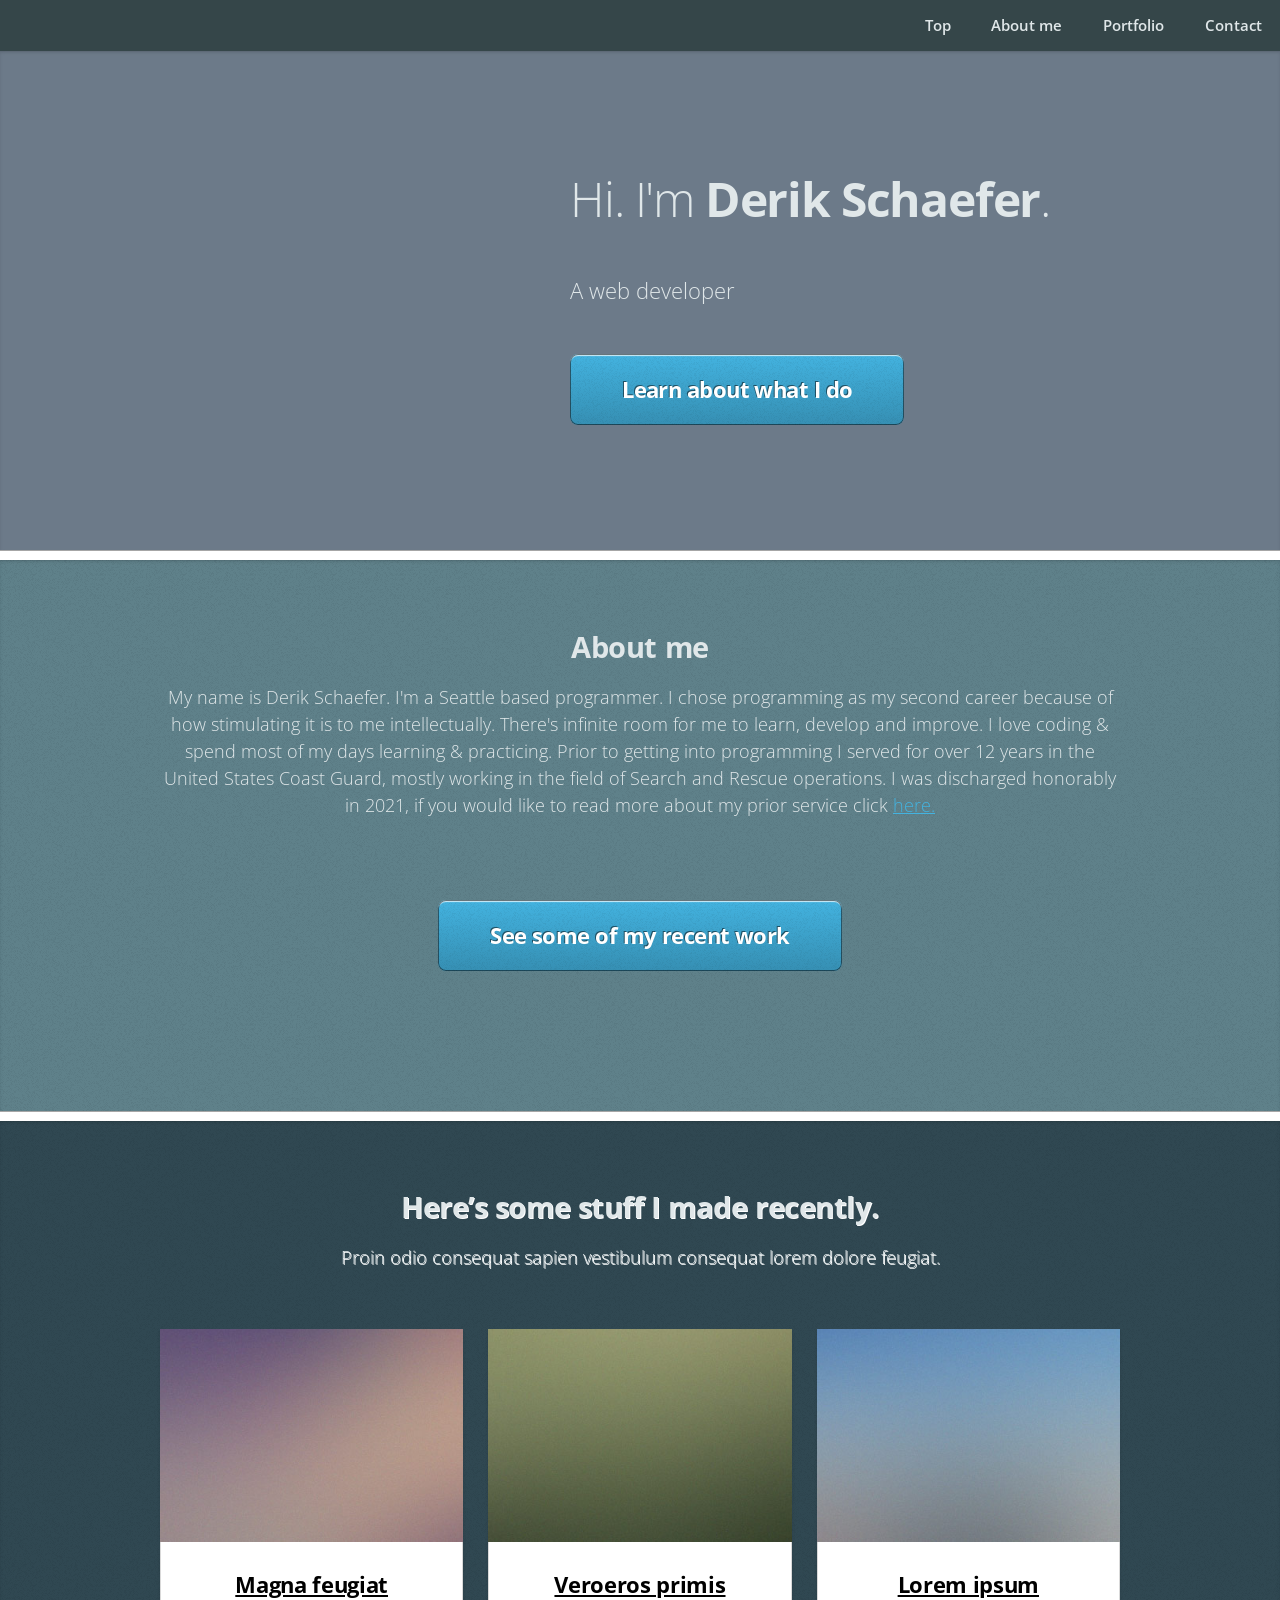
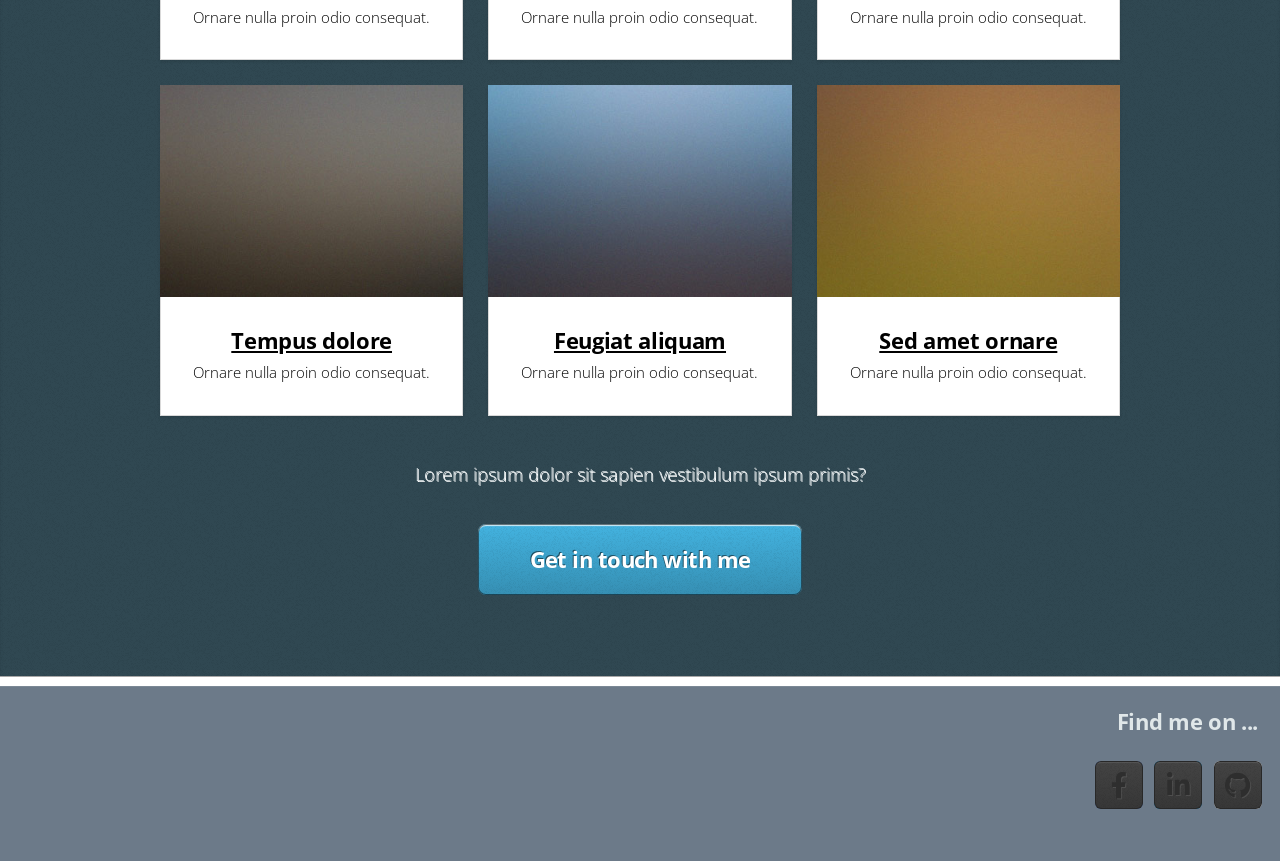
==== Landing Page/index.html @ 4ac658fe "Add files via upload Initial Upload" ====
<!DOCTYPE HTML>
<html>
	<head>
		<title>Derik Schaefer Portfolio</title>
		  <link rel="icon" href="Avatar.png">
		<meta charset="utf-8" />
		<meta name="viewport" content="width=device-width, initial-scale=1, user-scalable=no" />
		<link rel="stylesheet" href="assets/css/main.css" />
	</head>
	<body class="is-preload">

		<!-- Nav -->
			<nav id="nav">
				<ul class="container-nav">
					<li><a href="#top">Top</a></li>
					<li><a href="#work">About me</a></li>
					<li><a href="#portfolio">Portfolio</a></li>
					<li><a href="#contacts">Contact</a></li>
				</ul>
			</nav>

		<!-- Home -->
			<article id="top" class="wrapper style1">
				<div class="container">
					<div class="row">
						<div class="col-4 col-5-large col-12-medium">
							<span class="image fit"><img src="images/pink-shirt.png" alt="" /></span>
						</div>
						<div class="col-8 col-7-large col-12-medium">
							<header>
								<h1>Hi. I'm <strong>Derik Schaefer</strong>.</h1>
							</header>
							<!--    Come back to this paragraph below, try to center-->
							<p>A web developer</p>
							<a href="#work" class="button large scrolly">Learn about what I do</a>
						</div>
					</div>
				</div>
			</article>

		<!-- Work -->
			<hr>
			<article id="work" class="wrapper style2">

				<div class="container">
					<header>
						<h2>About me</h2>
						<p>My name is Derik Schaefer. I'm a Seattle based programmer. I chose programming as my second career because of how stimulating it
				      is to me intellectually. There's infinite room for me to learn, develop and improve. I love coding & spend most of my days
				      learning & practicing. Prior to getting into programming I served for over 12 years in the
				      United States Coast Guard, mostly working in the field of Search and Rescue operations. I was discharged honorably in 2021, if
				      you would like to read more about my prior service click <a href="#">here.</a></p><br><br><br>

						<!--

					</header>
					<div class="row aln-center">
						<div class="col-4 col-6-medium col-12-small">
							<section class="box style1">
								<span class="icon featured fa-comments"></span>
								<h3>HTML & CSS</h3>
								<p>Ornare nulla proin odio consequat sapien vestibulum ipsum primis sed amet consequat lorem dolore.</p>
							</section>
						</div>
						<div class="col-4 col-6-medium col-12-small">
							<section class="box style1">
								<span class="icon solid featured fa-camera-retro"></span>
								<h3>Lorem dolor tempus</h3>
								<p>Ornare nulla proin odio consequat sapien vestibulum ipsum primis sed amet consequat lorem dolore.</p>
							</section>
						</div>
						<div class="col-4 col-6-medium col-12-small">
							<section class="box style1">
								<span class="icon featured fa-thumbs-up"></span>
								<h3>Feugiat posuere</h3>
								<p>Ornare nulla proin odio consequat sapien vestibulum ipsum primis sed amet consequat lorem dolore.</p>
							</section>
						</div>
					</div>
					<footer>
						<p>Lorem ipsum dolor sit sapien vestibulum ipsum primis?</p>

						-->
						<a href="#portfolio" class="button large scrolly">See some of my recent work</a>
					</footer>
				</div>
			</article>

		<!-- Portfolio -->
		<hr>
			<article id="portfolio" class="wrapper style3">
				<div class="container">
					<header>
						<h2>Here’s some stuff I made recently.</h2>
						<p>Proin odio consequat  sapien vestibulum consequat lorem dolore feugiat.</p>
					</header>
					<div class="row">
						<div class="col-4 col-6-medium col-12-small">
							<article class="box style2">
								<a href="#" class="image featured"><img src="images/pic01.jpg" alt="" /></a>
								<h3><a href="#">Magna feugiat</a></h3>
								<p class="skills-text">Ornare nulla proin odio consequat.</p>
							</article>
						</div>
						<div class="col-4 col-6-medium col-12-small">
							<article class="box style2">
								<a href="#" class="image featured"><img src="images/pic02.jpg" alt="" /></a>
								<h3><a href="#">Veroeros primis</a></h3>
									<p class="skills-text">Ornare nulla proin odio consequat.</p>
							</article>
						</div>
						<div class="col-4 col-6-medium col-12-small">
							<article class="box style2">
								<a href="#" class="image featured"><img src="images/pic03.jpg" alt="" /></a>
								<h3><a href="#">Lorem ipsum</a></h3>
									<p class="skills-text">Ornare nulla proin odio consequat.</p>
							</article>
						</div>
						<div class="col-4 col-6-medium col-12-small">
							<article class="box style2">
								<a href="#" class="image featured"><img src="images/pic04.jpg" alt="" /></a>
								<h3><a href="#">Tempus dolore</a></h3>
									<p class="skills-text">Ornare nulla proin odio consequat.</p>
							</article>
						</div>
						<div class="col-4 col-6-medium col-12-small">
							<article class="box style2">
								<a href="#" class="image featured"><img src="images/pic05.jpg" alt="" /></a>
								<h3><a href="#">Feugiat aliquam</a></h3>
								<p class="skills-text">Ornare nulla proin odio consequat.</p>
							</article>
						</div>
						<div class="col-4 col-6-medium col-12-small">
							<article class="box style2">
								<a href="#" class="image featured"><img src="images/pic06.jpg" alt="" /></a>
								<h3><a href="#">Sed amet ornare</a></h3>
									<p class="skills-text">Ornare nulla proin odio consequat.</p>
							</article>
						</div>
					</div>
					<footer>
						<p>Lorem ipsum dolor sit sapien vestibulum ipsum primis?</p>
						<a id="contacts" href="mailto:derik.p.schaefer@gmail.com" class="button large scrolly">Get in touch with me</a>
					</footer>
				</div>
			</article>

		<!-- Contact -->
		<!--
			<article id="contact" class="wrapper style4">
				<div class="container medium">
					<header>
						<h2>Have me make stuff for you.</h2>
						<p>Ornare nulla proin odio consequat sapien vestibulum ipsum.</p>
					</header>
					<div class="row">
						<div class="col-12">
							<form method="post" action="#">
								<div class="row">
									<div class="col-6 col-12-small">
										<input type="text" name="name" id="name" placeholder="Name" />
									</div>
									<div class="col-6 col-12-small">
										<input type="text" name="email" id="email" placeholder="Email" />
									</div>
									<div class="col-12">
										<input type="text" name="subject" id="subject" placeholder="Subject" />
									</div>
									<div class="col-12">
										<textarea name="message" id="message" placeholder="Message"></textarea>
									</div>
									<div class="col-12">
										<ul class="actions">
											<li><input type="submit" value="Send Message" /></li>
											<li><input type="reset" value="Clear Form" class="alt" /></li>
										</ul>
									</div>
								</div>
							</form>
						</div>

						-->
						<div class="col-12">
							<hr>
							<h3 class="h3-social" <a href=#contacts></a></a>Find me on ...</h3>
							<ul class="social">

<!--
								<li><a href="#" class="icon brands fa-twitter"><span class="label">Twitter</span></a></li>
-->
								<li><a href="https://www.facebook.com/derik.schaefer" target="_blank" class="icon brands fa-facebook-f"><span class="label">Facebook</span></a></li>
<!--
								<li><a href="#" class="icon brands fa-dribbble"><span class="label">Dribbble</span></a></li>
-->
								<li><a href="https://www.linkedin.com/in/derik-schaefer-b2a7611b6/" target="_blank" class="icon brands fa-linkedin-in"><span class="label">LinkedIn</span></a></li>
<!--
								<li><a href="#" class="icon brands fa-tumblr"><span class="label">Tumblr</span></a></li>

								<li><a href="#" class="icon brands fa-google-plus"><span class="label">Google+</span></a></li>
-->
								<li><a href="https://github.com/DerikSchaefer" target="_blank" class="icon brands fa-github"><span class="label">Github</span></a></li>
								<!--
								<li><a href="#" class="icon solid fa-rss"><span>RSS</span></a></li>
								<li><a href="#" class="icon brands fa-instagram"><span>Instagram</span></a></li>
								<li><a href="#" class="icon brands fa-foursquare"><span>Foursquare</span></a></li>
								<li><a href="#" class="icon brands fa-skype"><span>Skype</span></a></li>
								<li><a href="#" class="icon brands fa-soundcloud"><span>Soundcloud</span></a></li>
								<li><a href="#" class="icon brands fa-youtube"><span>YouTube</span></a></li>
								<li><a href="#" class="icon brands fa-blogger"><span>Blogger</span></a></li>
								<li><a href="#" class="icon brands fa-flickr"><span>Flickr</span></a></li>
								<li><a href="#" class="icon brands fa-vimeo"><span>Vimeo</span></a></li>
								-->
							</ul>

						</div>
					</div>
					<footer>
<!--
						<ul id="copyright">
							<li>&copy; Untitled. All rights reserved.</li><li>Design: <a href="http://html5up.net">HTML5 UP</a></li>
						</ul>
-->
					</footer>
				</div>
			</article>

		<!-- Scripts -->
			<script src="assets/js/jquery.min.js"></script>
			<script src="assets/js/jquery.scrolly.min.js"></script>
			<script src="assets/js/browser.min.js"></script>
			<script src="assets/js/breakpoints.min.js"></script>
			<script src="assets/js/util.js"></script>
			<script src="assets/js/main.js"></script>

	</body>
</html>
---- Landing Page/assets/css/main.css ----
@import url("https://fonts.googleapis.com/css?family=Open+Sans:300,300italic,600,600italic,700");
@import url("fontawesome-all.min.css");

/*
	Miniport by HTML5 UP
	html5up.net | @ajlkn
	Free for personal and commercial use under the CCA 3.0 license (html5up.net/license)
*/
html, body, div, span, applet, object,
iframe, h1, h2, h3, h4, h5, h6, p, blockquote,
pre, a, abbr, acronym, address, big, cite,
code, del, dfn, em, img, ins, kbd, q, s, samp,
small, strike, strong, sub, sup, tt, var, b,
u, i, center, dl, dt, dd, ol, ul, li, fieldset,
form, label, legend, table, caption, tbody,
tfoot, thead, tr, th, td, article, aside,
canvas, details, embed, figure, figcaption,
footer, header, hgroup, menu, nav, output, ruby,
section, summary, time, mark, audio, video {
  margin: 0;
  padding: 0;
  border: 0;
  font-size: 100%;
  font: inherit;
  vertical-align: baseline;
}

article, aside, details, figcaption, figure,
footer, header, hgroup, menu, nav, section {
  display: block;
}

body {
  line-height: 1;
  background-color: #6c7a89;
}

ol, ul {
  list-style: none;
}

blockquote, q {
  quotes: none;
}

blockquote:before, blockquote:after, q:before, q:after {
  content: '';
  content: none;
}

table {
  border-collapse: collapse;
  border-spacing: 0;
}

body {
  -webkit-text-size-adjust: none;
}

mark {
  background-color: transparent;
  color: inherit;
}

input::-moz-focus-inner {
  border: 0;
  padding: 0;
}

input, select, textarea {
  -moz-appearance: none;
  -webkit-appearance: none;
  -ms-appearance: none;
  appearance: none;
}

/* Basic */
html {
  box-sizing: border-box;
}

*, *:before, *:after {
  box-sizing: inherit;
}

body {
  padding-top: 3.5em;
}

body.is-preload *, body.is-preload *:before, body.is-preload *:after {
  -moz-animation: none !important;
  -webkit-animation: none !important;
  -ms-animation: none !important;
  animation: none !important;
  -moz-transition: none !important;
  -webkit-transition: none !important;
  -ms-transition: none !important;
  transition: none !important;
}

body, input, textarea, select {
  font-family: 'Open Sans', sans-serif;
  line-height: 1.85em;
  color: #888;
  font-weight: 300;
  font-size: 13pt;
}

a {
  -moz-transition: color .2s ease-in-out;
  -webkit-transition: color .2s ease-in-out;
  -ms-transition: color .2s ease-in-out;
  transition: color .2s ease-in-out;
  color: #43B3E0;
  text-decoration: underline;
}

a:hover {
  color: #43bff0 !important;
}

a img {
  border: 0;
}

b, strong {
  font-weight: 600;
  color: #3e3e3e;
}

i, em {
  font-style: italic;
}

sub {
  position: relative;
  top: 0.5em;
  font-size: 0.8em;
}

sup {
  position: relative;
  top: -0.5em;
  font-size: 0.8em;
}

blockquote {
  border-left: solid 0.75em #eee;
  padding: 1em 0 1em 1.5em;
  font-style: italic;
}

h1, h2, h3, h4, h5, h6 {
  color: #e0e7e9;
  margin: 0 0 0.75em 0;
}

h1 a, h2 a, h4 a, h5 a, h6 a {
  text-decoration: none;
  color: #e0e7e9;
}

h3 a {
  color: black;
}

h2, h3, h4, h5, h6 {
  font-weight: 700;
}

h1 {
  font-size: 3.25em;
  letter-spacing: -0.025em;
  font-weight: 300;
  color: #e0e7e9;
}

h1 strong {
  font-weight: 700;
  color: #e0e7e9;
}

h2 {
  font-size: 2em;
  letter-spacing: -0.015em;
}

h3 {
  font-size: 1.5em;
  letter-spacing: -0.015em;
}

em, i {
  font-style: italic;
}

br.clear {
  clear: both;
}

hr {
  border: 0;
  border-top: solid 1px #444;
  border-top-color: rgba(0, 0, 0, 0.35);
  box-shadow: 0px 1px 0px 0px rgba(255, 255, 255, 0.1);
  height: 1px;
  margin: 3em 0;
}

p, ul, ol, dl, table {
  margin-bottom: 2em;
  color: #e0e7e9;
}

header {
  margin: 0 0 3em 0;
}

header>p {
  font-size: 1.25em;
  margin: 0;
}

footer {
  margin: 3em 0 0 0;
}

footer>p {
  font-size: 1.25em;
}

/* Container */
.container {
  margin: 0 auto;
  max-width: calc(100% - 50px);
  width: 1200px;
}

.container-nav {
  margin: 0 auto;
  max-width: calc(100%- 50px);
  width: 1200px;
	margin-right: 0;
}

.container.medium {
  width: 900px;
}

@media screen and (max-width: 1680px) {
  .container {
    width: 1200px;
  }

  .container-nav {
    width: 1200px;
  }

  .container.medium {
    width: 900px;
  }
}

@media screen and (max-width: 1280px) {
  .container {
    width: 960px;
  }

  .container-nav {
    width: 960px;
  }

  .container.medium {
    width: 720px;
  }
}

@media screen and (max-width: 980px) {
  .container {
    width: 100%;
  }

  .container-nav {
    width: 100%;
  }

  .container.medium {
    width: 75%;
  }
}

@media screen and (max-width: 736px) {
  .container {
    width: 100%;
    max-width: calc(100% - 30px);
  }

  .container-nav {
    width: 100%;
    max-width: calc(100% - 30px);
  }

  .container.medium {
    width: 100%;
  }
}

/* Row */
.row {
  display: flex;
  flex-wrap: wrap;
  box-sizing: border-box;
  align-items: stretch;
}

.row>* {
  box-sizing: border-box;
}

.row.gtr-uniform>*> :last-child {
  margin-bottom: 0;
}

.row.aln-left {
  justify-content: flex-start;
}

.row.aln-center {
  justify-content: center;
}

.row.aln-right {
  justify-content: flex-end;
}

.row.aln-top {
  align-items: flex-start;
}

.row.aln-middle {
  align-items: center;
}

.row.aln-bottom {
  align-items: flex-end;
}

.row>.imp {
  order: -1;
}

.row>.col-1 {
  width: 8.33333%;
}

.row>.off-1 {
  margin-left: 8.33333%;
}

.row>.col-2 {
  width: 16.66667%;
}

.row>.off-2 {
  margin-left: 16.66667%;
}

.row>.col-3 {
  width: 25%;
}

.row>.off-3 {
  margin-left: 25%;
}

.row>.col-4 {
  width: 33.33333%;
}

.row>.off-4 {
  margin-left: 33.33333%;
}

.row>.col-5 {
  width: 41.66667%;
}

.row>.off-5 {
  margin-left: 41.66667%;
}

.row>.col-6 {
  width: 50%;
}

.row>.off-6 {
  margin-left: 50%;
}

.row>.col-7 {
  width: 58.33333%;
}

.row>.off-7 {
  margin-left: 58.33333%;
}

.row>.col-8 {
  width: 66.66667%;
}

.row>.off-8 {
  margin-left: 66.66667%;
}

.row>.col-9 {
  width: 75%;
}

.row>.off-9 {
  margin-left: 75%;
}

.row>.col-10 {
  width: 83.33333%;
}

.row>.off-10 {
  margin-left: 83.33333%;
}

.row>.col-11 {
  width: 91.66667%;
}

.row>.off-11 {
  margin-left: 91.66667%;
}

.row>.col-12 {
  width: 100%;
}

.row>.off-12 {
  margin-left: 100%;
}

.row.gtr-0 {
  margin-top: 0px;
  margin-left: 0px;
}

.row.gtr-0>* {
  padding: 0px 0 0 0px;
}

.row.gtr-0.gtr-uniform {
  margin-top: 0px;
}

.row.gtr-0.gtr-uniform>* {
  padding-top: 0px;
}

.row.gtr-25 {
  margin-top: -6.25px;
  margin-left: -6.25px;
}

.row.gtr-25>* {
  padding: 6.25px 0 0 6.25px;
}

.row.gtr-25.gtr-uniform {
  margin-top: -6.25px;
}

.row.gtr-25.gtr-uniform>* {
  padding-top: 6.25px;
}

.row.gtr-50 {
  margin-top: -12.5px;
  margin-left: -12.5px;
}

.row.gtr-50>* {
  padding: 12.5px 0 0 12.5px;
}

.row.gtr-50.gtr-uniform {
  margin-top: -12.5px;
}

.row.gtr-50.gtr-uniform>* {
  padding-top: 12.5px;
}

.row {
  margin-top: -25px;
  margin-left: -25px;
}

.row>* {
  padding: 25px 0 0 25px;
}

.row.gtr-uniform {
  margin-top: -25px;
}

.row.gtr-uniform>* {
  padding-top: 25px;
}

.row.gtr-150 {
  margin-top: -37.5px;
  margin-left: -37.5px;
}

.row.gtr-150>* {
  padding: 37.5px 0 0 37.5px;
}

.row.gtr-150.gtr-uniform {
  margin-top: -37.5px;
}

.row.gtr-150.gtr-uniform>* {
  padding-top: 37.5px;
}

.row.gtr-200 {
  margin-top: -50px;
  margin-left: -50px;
}

.row.gtr-200>* {
  padding: 50px 0 0 50px;
}

.row.gtr-200.gtr-uniform {
  margin-top: -50px;
}

.row.gtr-200.gtr-uniform>* {
  padding-top: 50px;
}

@media screen and (max-width: 1680px) {
  .row {
    display: flex;
    flex-wrap: wrap;
    box-sizing: border-box;
    align-items: stretch;
  }

  .row>* {
    box-sizing: border-box;
  }

  .row.gtr-uniform>*> :last-child {
    margin-bottom: 0;
  }

  .row.aln-left {
    justify-content: flex-start;
  }

  .row.aln-center {
    justify-content: center;
  }

  .row.aln-right {
    justify-content: flex-end;
  }

  .row.aln-top {
    align-items: flex-start;
  }

  .row.aln-middle {
    align-items: center;
  }

  .row.aln-bottom {
    align-items: flex-end;
  }

  .row>.imp-xlarge {
    order: -1;
  }

  .row>.col-1-xlarge {
    width: 8.33333%;
  }

  .row>.off-1-xlarge {
    margin-left: 8.33333%;
  }

  .row>.col-2-xlarge {
    width: 16.66667%;
  }

  .row>.off-2-xlarge {
    margin-left: 16.66667%;
  }

  .row>.col-3-xlarge {
    width: 25%;
  }

  .row>.off-3-xlarge {
    margin-left: 25%;
  }

  .row>.col-4-xlarge {
    width: 33.33333%;
  }

  .row>.off-4-xlarge {
    margin-left: 33.33333%;
  }

  .row>.col-5-xlarge {
    width: 41.66667%;
  }

  .row>.off-5-xlarge {
    margin-left: 41.66667%;
  }

  .row>.col-6-xlarge {
    width: 50%;
  }

  .row>.off-6-xlarge {
    margin-left: 50%;
  }

  .row>.col-7-xlarge {
    width: 58.33333%;
  }

  .row>.off-7-xlarge {
    margin-left: 58.33333%;
  }

  .row>.col-8-xlarge {
    width: 66.66667%;
  }

  .row>.off-8-xlarge {
    margin-left: 66.66667%;
  }

  .row>.col-9-xlarge {
    width: 75%;
  }

  .row>.off-9-xlarge {
    margin-left: 75%;
  }

  .row>.col-10-xlarge {
    width: 83.33333%;
  }

  .row>.off-10-xlarge {
    margin-left: 83.33333%;
  }

  .row>.col-11-xlarge {
    width: 91.66667%;
  }

  .row>.off-11-xlarge {
    margin-left: 91.66667%;
  }

  .row>.col-12-xlarge {
    width: 100%;
  }

  .row>.off-12-xlarge {
    margin-left: 100%;
  }

  .row.gtr-0 {
    margin-top: 0px;
    margin-left: 0px;
  }

  .row.gtr-0>* {
    padding: 0px 0 0 0px;
  }

  .row.gtr-0.gtr-uniform {
    margin-top: 0px;
  }

  .row.gtr-0.gtr-uniform>* {
    padding-top: 0px;
  }

  .row.gtr-25 {
    margin-top: -6.25px;
    margin-left: -6.25px;
  }

  .row.gtr-25>* {
    padding: 6.25px 0 0 6.25px;
  }

  .row.gtr-25.gtr-uniform {
    margin-top: -6.25px;
  }

  .row.gtr-25.gtr-uniform>* {
    padding-top: 6.25px;
  }

  .row.gtr-50 {
    margin-top: -12.5px;
    margin-left: -12.5px;
  }

  .row.gtr-50>* {
    padding: 12.5px 0 0 12.5px;
  }

  .row.gtr-50.gtr-uniform {
    margin-top: -12.5px;
  }

  .row.gtr-50.gtr-uniform>* {
    padding-top: 12.5px;
  }

  .row {
    margin-top: -25px;
    margin-left: -25px;
  }

  .row>* {
    padding: 25px 0 0 25px;
  }

  .row.gtr-uniform {
    margin-top: -25px;
  }

  .row.gtr-uniform>* {
    padding-top: 25px;
  }

  .row.gtr-150 {
    margin-top: -37.5px;
    margin-left: -37.5px;
  }

  .row.gtr-150>* {
    padding: 37.5px 0 0 37.5px;
  }

  .row.gtr-150.gtr-uniform {
    margin-top: -37.5px;
  }

  .row.gtr-150.gtr-uniform>* {
    padding-top: 37.5px;
  }

  .row.gtr-200 {
    margin-top: -50px;
    margin-left: -50px;
  }

  .row.gtr-200>* {
    padding: 50px 0 0 50px;
  }

  .row.gtr-200.gtr-uniform {
    margin-top: -50px;
  }

  .row.gtr-200.gtr-uniform>* {
    padding-top: 50px;
  }
}

@media screen and (max-width: 1280px) {
  .row {
    display: flex;
    flex-wrap: wrap;
    box-sizing: border-box;
    align-items: stretch;
  }

  .row>* {
    box-sizing: border-box;
  }

  .row.gtr-uniform>*> :last-child {
    margin-bottom: 0;
  }

  .row.aln-left {
    justify-content: flex-start;
  }

  .row.aln-center {
    justify-content: center;
  }

  .row.aln-right {
    justify-content: flex-end;
  }

  .row.aln-top {
    align-items: flex-start;
  }

  .row.aln-middle {
    align-items: center;
  }

  .row.aln-bottom {
    align-items: flex-end;
  }

  .row>.imp-large {
    order: -1;
  }

  .row>.col-1-large {
    width: 8.33333%;
  }

  .row>.off-1-large {
    margin-left: 8.33333%;
  }

  .row>.col-2-large {
    width: 16.66667%;
  }

  .row>.off-2-large {
    margin-left: 16.66667%;
  }

  .row>.col-3-large {
    width: 25%;
  }

  .row>.off-3-large {
    margin-left: 25%;
  }

  .row>.col-4-large {
    width: 33.33333%;
  }

  .row>.off-4-large {
    margin-left: 33.33333%;
  }

  .row>.col-5-large {
    width: 41.66667%;
  }

  .row>.off-5-large {
    margin-left: 41.66667%;
  }

  .row>.col-6-large {
    width: 50%;
  }

  .row>.off-6-large {
    margin-left: 50%;
  }

  .row>.col-7-large {
    width: 58.33333%;
  }

  .row>.off-7-large {
    margin-left: 58.33333%;
  }

  .row>.col-8-large {
    width: 66.66667%;
  }

  .row>.off-8-large {
    margin-left: 66.66667%;
  }

  .row>.col-9-large {
    width: 75%;
  }

  .row>.off-9-large {
    margin-left: 75%;
  }

  .row>.col-10-large {
    width: 83.33333%;
  }

  .row>.off-10-large {
    margin-left: 83.33333%;
  }

  .row>.col-11-large {
    width: 91.66667%;
  }

  .row>.off-11-large {
    margin-left: 91.66667%;
  }

  .row>.col-12-large {
    width: 100%;
  }

  .row>.off-12-large {
    margin-left: 100%;
  }

  .row.gtr-0 {
    margin-top: 0px;
    margin-left: 0px;
  }

  .row.gtr-0>* {
    padding: 0px 0 0 0px;
  }

  .row.gtr-0.gtr-uniform {
    margin-top: 0px;
  }

  .row.gtr-0.gtr-uniform>* {
    padding-top: 0px;
  }

  .row.gtr-25 {
    margin-top: -6.25px;
    margin-left: -6.25px;
  }

  .row.gtr-25>* {
    padding: 6.25px 0 0 6.25px;
  }

  .row.gtr-25.gtr-uniform {
    margin-top: -6.25px;
  }

  .row.gtr-25.gtr-uniform>* {
    padding-top: 6.25px;
  }

  .row.gtr-50 {
    margin-top: -12.5px;
    margin-left: -12.5px;
  }

  .row.gtr-50>* {
    padding: 12.5px 0 0 12.5px;
  }

  .row.gtr-50.gtr-uniform {
    margin-top: -12.5px;
  }

  .row.gtr-50.gtr-uniform>* {
    padding-top: 12.5px;
  }

  .row {
    margin-top: -25px;
    margin-left: -25px;
  }

  .row>* {
    padding: 25px 0 0 25px;
  }

  .row.gtr-uniform {
    margin-top: -25px;
  }

  .row.gtr-uniform>* {
    padding-top: 25px;
  }

  .row.gtr-150 {
    margin-top: -37.5px;
    margin-left: -37.5px;
  }

  .row.gtr-150>* {
    padding: 37.5px 0 0 37.5px;
  }

  .row.gtr-150.gtr-uniform {
    margin-top: -37.5px;
  }

  .row.gtr-150.gtr-uniform>* {
    padding-top: 37.5px;
  }

  .row.gtr-200 {
    margin-top: -50px;
    margin-left: -50px;
  }

  .row.gtr-200>* {
    padding: 50px 0 0 50px;
  }

  .row.gtr-200.gtr-uniform {
    margin-top: -50px;
  }

  .row.gtr-200.gtr-uniform>* {
    padding-top: 50px;
  }
}

@media screen and (max-width: 980px) {
  .row {
    display: flex;
    flex-wrap: wrap;
    box-sizing: border-box;
    align-items: stretch;
  }

  .row>* {
    box-sizing: border-box;
  }

  .row.gtr-uniform>*> :last-child {
    margin-bottom: 0;
  }

  .row.aln-left {
    justify-content: flex-start;
  }

  .row.aln-center {
    justify-content: center;
  }

  .row.aln-right {
    justify-content: flex-end;
  }

  .row.aln-top {
    align-items: flex-start;
  }

  .row.aln-middle {
    align-items: center;
  }

  .row.aln-bottom {
    align-items: flex-end;
  }

  .row>.imp-medium {
    order: -1;
  }

  .row>.col-1-medium {
    width: 8.33333%;
  }

  .row>.off-1-medium {
    margin-left: 8.33333%;
  }

  .row>.col-2-medium {
    width: 16.66667%;
  }

  .row>.off-2-medium {
    margin-left: 16.66667%;
  }

  .row>.col-3-medium {
    width: 25%;
  }

  .row>.off-3-medium {
    margin-left: 25%;
  }

  .row>.col-4-medium {
    width: 33.33333%;
  }

  .row>.off-4-medium {
    margin-left: 33.33333%;
  }

  .row>.col-5-medium {
    width: 41.66667%;
  }

  .row>.off-5-medium {
    margin-left: 41.66667%;
  }

  .row>.col-6-medium {
    width: 50%;
  }

  .row>.off-6-medium {
    margin-left: 50%;
  }

  .row>.col-7-medium {
    width: 58.33333%;
  }

  .row>.off-7-medium {
    margin-left: 58.33333%;
  }

  .row>.col-8-medium {
    width: 66.66667%;
  }

  .row>.off-8-medium {
    margin-left: 66.66667%;
  }

  .row>.col-9-medium {
    width: 75%;
  }

  .row>.off-9-medium {
    margin-left: 75%;
  }

  .row>.col-10-medium {
    width: 83.33333%;
  }

  .row>.off-10-medium {
    margin-left: 83.33333%;
  }

  .row>.col-11-medium {
    width: 91.66667%;
  }

  .row>.off-11-medium {
    margin-left: 91.66667%;
  }

  .row>.col-12-medium {
    width: 100%;
  }

  .row>.off-12-medium {
    margin-left: 100%;
  }

  .row.gtr-0 {
    margin-top: 0px;
    margin-left: 0px;
  }

  .row.gtr-0>* {
    padding: 0px 0 0 0px;
  }

  .row.gtr-0.gtr-uniform {
    margin-top: 0px;
  }

  .row.gtr-0.gtr-uniform>* {
    padding-top: 0px;
  }

  .row.gtr-25 {
    margin-top: -6.25px;
    margin-left: -6.25px;
  }

  .row.gtr-25>* {
    padding: 6.25px 0 0 6.25px;
  }

  .row.gtr-25.gtr-uniform {
    margin-top: -6.25px;
  }

  .row.gtr-25.gtr-uniform>* {
    padding-top: 6.25px;
  }

  .row.gtr-50 {
    margin-top: -12.5px;
    margin-left: -12.5px;
  }

  .row.gtr-50>* {
    padding: 12.5px 0 0 12.5px;
  }

  .row.gtr-50.gtr-uniform {
    margin-top: -12.5px;
  }

  .row.gtr-50.gtr-uniform>* {
    padding-top: 12.5px;
  }

  .row {
    margin-top: -25px;
    margin-left: -25px;
  }

  .row>* {
    padding: 25px 0 0 25px;
  }

  .row.gtr-uniform {
    margin-top: -25px;
  }

  .row.gtr-uniform>* {
    padding-top: 25px;
  }

  .row.gtr-150 {
    margin-top: -37.5px;
    margin-left: -37.5px;
  }

  .row.gtr-150>* {
    padding: 37.5px 0 0 37.5px;
  }

  .row.gtr-150.gtr-uniform {
    margin-top: -37.5px;
  }

  .row.gtr-150.gtr-uniform>* {
    padding-top: 37.5px;
  }

  .row.gtr-200 {
    margin-top: -50px;
    margin-left: -50px;
  }

  .row.gtr-200>* {
    padding: 50px 0 0 50px;
  }

  .row.gtr-200.gtr-uniform {
    margin-top: -50px;
  }

  .row.gtr-200.gtr-uniform>* {
    padding-top: 50px;
  }
}

@media screen and (max-width: 736px) {
  .row {
    display: flex;
    flex-wrap: wrap;
    box-sizing: border-box;
    align-items: stretch;
  }

  .row>* {
    box-sizing: border-box;
  }

  .row.gtr-uniform>*> :last-child {
    margin-bottom: 0;
  }

  .row.aln-left {
    justify-content: flex-start;
  }

  .row.aln-center {
    justify-content: center;
  }

  .row.aln-right {
    justify-content: flex-end;
  }

  .row.aln-top {
    align-items: flex-start;
  }

  .row.aln-middle {
    align-items: center;
  }

  .row.aln-bottom {
    align-items: flex-end;
  }

  .row>.imp-small {
    order: -1;
  }

  .row>.col-1-small {
    width: 8.33333%;
  }

  .row>.off-1-small {
    margin-left: 8.33333%;
  }

  .row>.col-2-small {
    width: 16.66667%;
  }

  .row>.off-2-small {
    margin-left: 16.66667%;
  }

  .row>.col-3-small {
    width: 25%;
  }

  .row>.off-3-small {
    margin-left: 25%;
  }

  .row>.col-4-small {
    width: 33.33333%;
  }

  .row>.off-4-small {
    margin-left: 33.33333%;
  }

  .row>.col-5-small {
    width: 41.66667%;
  }

  .row>.off-5-small {
    margin-left: 41.66667%;
  }

  .row>.col-6-small {
    width: 50%;
  }

  .row>.off-6-small {
    margin-left: 50%;
  }

  .row>.col-7-small {
    width: 58.33333%;
  }

  .row>.off-7-small {
    margin-left: 58.33333%;
  }

  .row>.col-8-small {
    width: 66.66667%;
  }

  .row>.off-8-small {
    margin-left: 66.66667%;
  }

  .row>.col-9-small {
    width: 75%;
  }

  .row>.off-9-small {
    margin-left: 75%;
  }

  .row>.col-10-small {
    width: 83.33333%;
  }

  .row>.off-10-small {
    margin-left: 83.33333%;
  }

  .row>.col-11-small {
    width: 91.66667%;
  }

  .row>.off-11-small {
    margin-left: 91.66667%;
  }

  .row>.col-12-small {
    width: 100%;
  }

  .row>.off-12-small {
    margin-left: 100%;
  }

  .row.gtr-0 {
    margin-top: 0px;
    margin-left: 0px;
  }

  .row.gtr-0>* {
    padding: 0px 0 0 0px;
  }

  .row.gtr-0.gtr-uniform {
    margin-top: 0px;
  }

  .row.gtr-0.gtr-uniform>* {
    padding-top: 0px;
  }

  .row.gtr-25 {
    margin-top: -3.75px;
    margin-left: -3.75px;
  }

  .row.gtr-25>* {
    padding: 3.75px 0 0 3.75px;
  }

  .row.gtr-25.gtr-uniform {
    margin-top: -3.75px;
  }

  .row.gtr-25.gtr-uniform>* {
    padding-top: 3.75px;
  }

  .row.gtr-50 {
    margin-top: -7.5px;
    margin-left: -7.5px;
  }

  .row.gtr-50>* {
    padding: 7.5px 0 0 7.5px;
  }

  .row.gtr-50.gtr-uniform {
    margin-top: -7.5px;
  }

  .row.gtr-50.gtr-uniform>* {
    padding-top: 7.5px;
  }

  .row {
    margin-top: -15px;
    margin-left: -15px;
  }

  .row>* {
    padding: 15px 0 0 15px;
  }

  .row.gtr-uniform {
    margin-top: -15px;
  }

  .row.gtr-uniform>* {
    padding-top: 15px;
  }

  .row.gtr-150 {
    margin-top: -22.5px;
    margin-left: -22.5px;
  }

  .row.gtr-150>* {
    padding: 22.5px 0 0 22.5px;
  }

  .row.gtr-150.gtr-uniform {
    margin-top: -22.5px;
  }

  .row.gtr-150.gtr-uniform>* {
    padding-top: 22.5px;
  }

  .row.gtr-200 {
    margin-top: -30px;
    margin-left: -30px;
  }

  .row.gtr-200>* {
    padding: 30px 0 0 30px;
  }

  .row.gtr-200.gtr-uniform {
    margin-top: -30px;
  }

  .row.gtr-200.gtr-uniform>* {
    padding-top: 30px;
  }
}

/* Form */
form label {
  color: #3e3e3e;
  font-weight: 700;
  display: block;
  margin: 0 0 0.5em 0;
}

form input[type=text],
form input[type=email],
form input[type=password],
form select,
form textarea {
  -moz-transition: background .2s ease-in-out, box-shadow .2s ease-in-out;
  -webkit-transition: background .2s ease-in-out, box-shadow .2s ease-in-out;
  -ms-transition: background .2s ease-in-out, box-shadow .2s ease-in-out;
  transition: background .2s ease-in-out, box-shadow .2s ease-in-out;
  -webkit-appearance: none;
  display: block;
  border: 0;
  padding: 0.75em;
  font-size: 1em;
  border-radius: 8px;
  border: solid 1px #ddd;
  background: #fff;
  color: #bbb;
  box-shadow: inset 0px 2px 3px 1px rgba(0, 0, 0, 0.05), 0px 1px 0px 0px rgba(255, 255, 255, 0.025);
  width: 100%;
}

form input[type=text]:focus,
form input[type=email]:focus,
form input[type=password]:focus,
form select:focus,
form textarea:focus {
  background: #fafafa;
  box-shadow: inset 0px 2px 5px 0px rgba(0, 0, 0, 0.05), 0px 1px 0px 0px rgba(255, 255, 255, 0.025), inset 0px 0px 2px 1px #43bff0;
}

form textarea {
  height: 15em;
}

form .actions:last-child {
  margin-bottom: 0;
}

form ::-webkit-input-placeholder {
  color: #555 !important;
}

form :-moz-placeholder {
  color: #555 !important;
}

form ::-moz-placeholder {
  color: #555 !important;
}

form :-ms-input-placeholder {
  color: #555 !important;
}

form ::-moz-focus-inner {
  border: 0;
}

/* Tables */
table {
  width: 100%;
}

table.default {
  width: 100%;
}

table.default tr {
  border-top: solid 1px #eee;
}

table.default tr:first-child {
  border-top: 0;
}

table.default td {
  padding: 0.5em 1em 0.5em 1em;
}

table.default th {
  text-align: left;
  padding: 0.5em 1em 0.5em 1em;
  font-weight: 600;
  margin: 0 0 1em 0;
}

table.default thead {
  background: #4f4f4f;
  color: #fff;
}

/* Section/Article */
section, article {
  margin-bottom: 3em;
}

section> :last-child,
article> :last-child,
section:last-child,
article:last-child {
  margin-bottom: 0;
}

/* Image */
.image {
  display: inline-block;
  position: relative;
}

.image img {
  display: block;
  width: 100%;
}

.image.fit {
  max-width: 100% !important;
  height: auto !important;
}

.image.featured {
  display: block;
  width: 100%;
  margin: 0 0 2em 0;
}

.image.left {
  float: left;
  margin: 0 2em 2em 0;
}

.image.centered {
  display: block;
  margin: 0 0 2em 0;
}

.image.centered img {
  margin: 0 auto;
  width: auto;
}

/* Button */
input[type="button"],
input[type="submit"],
input[type="reset"],
button,
.button {
  background-image: url("images/bg.png"), -moz-linear-gradient(top, rgba(0, 0, 0, 0), rgba(0, 0, 0, 0.2));
  background-image: url("images/bg.png"), -webkit-linear-gradient(top, rgba(0, 0, 0, 0), rgba(0, 0, 0, 0.2));
  background-image: url("images/bg.png"), -ms-linear-gradient(top, rgba(0, 0, 0, 0), rgba(0, 0, 0, 0.2));
  background-image: url("images/bg.png"), linear-gradient(top, rgba(0, 0, 0, 0), rgba(0, 0, 0, 0.2));
  -moz-transition: background-color .2s ease-in-out;
  -webkit-transition: background-color .2s ease-in-out;
  -ms-transition: background-color .2s ease-in-out;
  transition: background-color .2s ease-in-out;
  -webkit-appearance: none;
  position: relative;
  display: inline-block;
  color: #fff !important;
  text-decoration: none;
  font-weight: 700;
  border: 0;
  outline: 0;
  cursor: pointer;
  border-radius: 8px;
  text-shadow: -1px -1px 0.5px rgba(0, 0, 0, 0.5);
  overflow: hidden;
  box-shadow: inset 0px 0px 0px 1px rgba(0, 0, 0, 0.5), inset 0px 2px 1px 0px rgba(255, 255, 255, 0.75);
  background-color: #43B3E0;
  padding: 1em 2.35em 1em 2.35em;
  font-size: 1.1em;
  max-width: 24em;
}

input[type="button"]:hover,
input[type="submit"]:hover,
input[type="reset"]:hover,
button:hover,
.button:hover {
  background-color: #43bff0;
  color: #fff !important;
}

input[type="button"]:active,
input[type="submit"]:active,
input[type="reset"]:active,
button:active,
.button:active {
  background-color: #3BA8D3;
  top: 1px;
}

input[type="button"].large,
input[type="submit"].large,
input[type="reset"].large,
button.large,
.button.large {
  font-size: 1.5em;
  letter-spacing: -0.025em;
}

input[type="button"].alt,
input[type="submit"].alt,
input[type="reset"].alt,
button.alt,
.button.alt {
  background-color: #444;
  box-shadow: inset 0px 0px 0px 1px #242424, inset 0px 2px 1px 0px rgba(255, 255, 255, 0.2);
}

input[type="button"].alt:hover,
input[type="submit"].alt:hover,
input[type="reset"].alt:hover,
button.alt:hover,
.button.alt:hover {
  background-color: #4f4f4f;
  color: #fff !important;
}

input[type="button"].alt:active,
input[type="submit"].alt:active,
input[type="reset"].alt:active,
button.alt:active,
.button.alt:active {
  background-color: #3f3f3f;
}

/* List */
ul {
  list-style: disc;
  padding-left: 1em;
}

ul li {
  padding-left: 0.5em;
}

ol {
  list-style: decimal;
  padding-left: 1.25em;
}

ol li {
  padding-left: 0.25em;
}

/* Social */

.h3-social {
text-align: right !important;
margin: 1em;
}

ul.social {
  cursor: default;
  margin: 1em;
  list-style: none;
  padding-left: 0;
	text-align: right !important;
}

ul.social li {
  position: relative;
  display: inline-block;
  margin: 0.25em;
  top: 0;
  padding-left: 0;
}

ul.social li a {
  -moz-transition: top .2s ease-in-out;
  -webkit-transition: top .2s ease-in-out;
  -ms-transition: top .2s ease-in-out;
  transition: top .2s ease-in-out;
  display: block;
  width: 48px;
  height: 48px;
  border-radius: 6px;
  top: 0;
  position: relative;
}

ul.social li a:before {
  background-image: url("images/bg.png"), -moz-linear-gradient(top, rgba(0, 0, 0, 0), rgba(0, 0, 0, 0.2));
  background-image: url("images/bg.png"), -webkit-linear-gradient(top, rgba(0, 0, 0, 0), rgba(0, 0, 0, 0.2));
  background-image: url("images/bg.png"), -ms-linear-gradient(top, rgba(0, 0, 0, 0), rgba(0, 0, 0, 0.2));
  background-image: url("images/bg.png"), linear-gradient(top, rgba(0, 0, 0, 0), rgba(0, 0, 0, 0.2));
  -moz-transition: background-color .2s ease-in-out;
  -webkit-transition: background-color .2s ease-in-out;
  -ms-transition: background-color .2s ease-in-out;
  transition: background-color .2s ease-in-out;
  background-color: #444;
  border-radius: 6px;
  box-shadow: inset 0px 0px 0px 1px #282828, inset 0px 2px 1px 0px rgba(255, 255, 255, 0.1);
  color: #2E2E2E !important;
  display: block;
  font-size: 26px;
  height: 48px;
  line-height: 48px;
  text-align: center;
  outline: 0;
  overflow: hidden;
  text-shadow: 1px 1px 0px rgba(255, 255, 255, 0.1);
  width: 48px;
}

ul.social li a.fa-twitter {
  background-color: #2DAAE4;
}

ul.social li a.fa-facebook-f {
  background-color: #3C5A98;
}

ul.social li a.fa-dribbble {
  background-color: #C4376B;
}

ul.social li a.fa-linkedin-in {
  background-color: #006599;
}

ul.social li a.fa-tumblr {
  background-color: #51718A;
}

ul.social li a.fa-google-plus {
  background-color: #DA2713;
}

ul.social li a.fa-github {
  background-color: #FAFAFA;
}

ul.social li a.fa-rss {
  background-color: #F2600B;
}

ul.social li a.fa-instagram {
  background-color: #E0D7C8;
}

ul.social li a.fa-foursquare {
  background-color: #39A3D4;
}

ul.social li a.fa-skype {
  background-color: #10BEF1;
}

ul.social li a.fa-soundcloud {
  background-color: #FE5419;
}

ul.social li a.fa-youtube {
  background-color: #BF2E25;
}

ul.social li a.fa-blogger {
  background-color: #FF6501;
}

ul.social li a.fa-flickr {
  background-color: #0062DB;
}

ul.social li a.fa-vimeo {
  background-color: #4C8AB0;
}

ul.social li a:hover {
  top: -5px;
}

ul.social li a:hover:before {
  background-color: transparent;
}

/* Actions */
ul.actions {
  list-style: none;
  padding-left: 0;
}

ul.actions li {
  display: inline-block;
  margin: 0 0 0 1em;
  padding-left: 0;
}

ul.actions li:first-child {
  margin-left: 0;
}

/* Box */
.box {
  background: #fff;
  box-shadow: inset 0px 0px 0px 1px rgba(0, 0, 0, 0.15), 0px 2px 3px 0px rgba(0, 0, 0, 0.1);
  text-align: center;
  padding: 2em;
}

.box.style1 {
  padding: 3em 2em 3.5em 2em;
}

.box.style1 h3 {
  margin-bottom: 0.5em;
}

.box.style2 h3 {
  margin-bottom: 0.25em;
}

.box.style2 .image {
  position: relative;
  left: 2em;
  top: 2em;
  margin: -4em 0 4em -4em;
  width: auto;
}

.skills-text {
  color: black;
}

/* Icons */
.icon {
  text-decoration: none;
  text-decoration: none;
}

.icon:before {
  -moz-osx-font-smoothing: grayscale;
  -webkit-font-smoothing: antialiased;
  display: inline-block;
  font-style: normal;
  font-variant: normal;
  text-rendering: auto;
  line-height: 1;
  text-transform: none !important;
  font-family: 'Font Awesome 5 Free';
  font-weight: 400;
}

.icon:before {
  font-size: 1.25em;
}

.icon>.label {
  display: none;
}

.icon.solid:before {
  font-weight: 900;
}

.icon.brands:before {
  font-family: 'Font Awesome 5 Brands';
}

.icon.featured {
  color: #EA8A95;
  display: block;
  margin: 0 0 1.5em 0;
  cursor: default;
}

.icon.featured:before {
  font-size: 6em;
}

/* Wrappers */
.wrapper {
  background-image: url("images/bg.png");
  box-shadow: inset 0px 1px 0px 0px rgba(0, 0, 0, 0.05), inset 0px 2px 3px 0px rgba(0, 0, 0, 0.1);
  padding: 8em 0 8em 0;
  text-align: center;
}

.wrapper.style1 {
  background-image: none;
  background-color: #fff;
}

.wrapper.style2 {
  background-color: #5f818a;

}

.wrapper.style3 {
  background-color: #304852;
  text-shadow: 1px 1px 0px #fff;
}

.wrapper.style4 {
  background-color: #303030;
  color: #999;
  text-shadow: -1px -1px 0px #181818;
}

.wrapper.style4 h1, .wrapper.style4 h2, .wrapper.style4 h3, .wrapper.style4 h4, .wrapper.style4 h5, .wrapper.style4 h6 {
  color: #fff;
}

.wrapper.style4 form input[type=text],
.wrapper.style4 form input[type=password],
.wrapper.style4 form select,
.wrapper.style4 form textarea {
  border: none;
  background: #282828;
}

.wrapper.style4 form input[type=text]:focus,
.wrapper.style4 form input[type=password]:focus,
.wrapper.style4 form select:focus,
.wrapper.style4 form textarea:focus {
  background: #252525;
}

/* Nav */
#nav {
  background-color: #354649;
  text-align: right;
  position: fixed;
  left: 0;
  top: 0;
  width: 100%;
  z-index: 10000;
  cursor: default;
  height: 3.5em;
  line-height: 3.5em;
}

#nav ul {
  margin-bottom: 0;
  list-style: none;
  padding-left: 0;
}

#nav li {
  display: inline-block;
  padding-left: 0;
}

#nav a {
  -moz-transition: background-color .2s ease-in-out;
  -webkit-transition: background-color .2s ease-in-out;
  -ms-transition: background-color .2s ease-in-out;
  transition: background-color .2s ease-in-out;
  position: relative;
  display: block;
  color: #e0e7e9;
  text-decoration: none;
  outline: 0;
  font-weight: 600;
  border-radius: 8px;
  color: #e0e7e9;
  height: 2.5em;
  line-height: 2.5em;
  padding: 0 1.25em;
}

#nav a:hover {
  color: #e0e7e9;
   !important;
  background: #354649;
}

#nav a.active {
  background: #354649;
}

#nav a.active:before {
  content: '';
  display: block;
  position: absolute;
  bottom: -0.6em;
  left: 50%;
  margin-left: -0.75em;
  border-left: solid 0.75em transparent;
  border-right: solid 0.75em transparent;
  border-top: solid 0.6em #354649;
}

/* Articles */
body>article {
  margin-bottom: 0;
}

#top {
  background-color: #6c7a89;
  padding: 10em 0 10em 0;
  text-align: left;
}

#top .image {
  border-radius: 100%;
  width: 20em;
  height: 20em;
  margin: 0;
}

#top .image img {
  border-radius: 100%;
}

#top h1 {
  margin-top: 0.35em;
}

#top p {
  font-size: 1.5em;
  line-height: 1.75em;

}

#top p a {
  color: inherit;
}

#contact footer {
  font-size: 0.9em;
}

/* Copyright */
#copyright {
  color: #666;
  font-size: 1em;
  line-height: 1em;
  list-style: none;
  padding-left: 0;
  margin-bottom: 0;
}

#copyright li {
  display: inline-block;
  border-left: solid 1px rgba(0, 0, 0, 0.5);
  box-shadow: -1px 0px 0px 0px rgba(255, 255, 255, 0.1);
  padding: 0 0 0 1em;
  margin: 0 0 0 1em;
}

#copyright li:first-child {
  border: 0;
  box-shadow: none;
  padding-left: 0;
  margin-left: 0;
}

#copyright a {
  -moz-transition: color .2s ease-in-out;
  -webkit-transition: color .2s ease-in-out;
  -ms-transition: color .2s ease-in-out;
  transition: color .2s ease-in-out;
  color: inherit;
}

#copyright a:hover {
  color: #777;
}

/* Large */
@media screen and (max-width: 1280px) {

  /* Basic */
  body {
    font-size: 11pt;
  }

  input, textarea, select {
    font-size: 11pt;
  }

  header {
    margin: 0 0 4em 0;
  }

  /* Wrappers */
  .wrapper {
    padding: 5em 0 5em 0;
    text-align: center;
  }

  .wrapper.style4 .row-special {
    margin: 2em 0 0 0;
    padding: 2em 0 2em 0;
  }

  /* Articles */
	#top {
    padding: 8em 0;
  }

  #top .image {
    width: 24em;
    height: 24em;
    margin: 0;
  }
}

/* Medium */
@media screen and (max-width: 980px) {

  /* Articles */
  #top {
    text-align: center;
    padding: 5em 0;
  }

  #top .image {
    margin: 0 auto 2em auto;
  }
}

/* Small */
@media screen and (max-width: 736px) {

  /* Basic */
  body {
    padding-top: 44px;
  }

  body, input, textarea, select {
    line-height: 1.75em;
    font-size: 10pt;
    letter-spacing: 0;
  }

  h1, h2, h3, h4, h5, h6 {
    font-size: 1.25em;
    margin: 0 0 0.4em 0;
  }

  h1 {
    font-size: 2.25em;
    line-height: 1.25em;
  }

  header {
    margin: 0 0 2em 0;
  }

  header>p {
    font-size: 1.25em;
  }

  footer {
    margin: 2.5em 0 0 0;
  }

  footer>p {
    font-size: 1.25em;
  }

  hr {
    margin: 1.5em 0 2em 0;
  }

  /* Section/Article */
  section, article {
    clear: both;
  }

  /* Button */
  input[type="button"],
  input[type="submit"],
  input[type="reset"],
  button,
  .button {
    text-align: center;
    font-size: 1.2em;
    width: 100%;
    padding: 1em 0 1em 0;
  }

  input[type="button"].large,
  input[type="submit"].large,
  input[type="reset"].large,
  button.large,
  .button.large {
    font-size: 1.2em;
    letter-spacing: 0;
  }

  /* Social */
  ul.social {
    padding: 1em 0.5em 0 0.5em;
  }

  ul.social li {
    margin: 0.5em 0.5em 0.5em 0.5em;
  }

  ul.social li a {
    top: 0 !important;
  }

  ul.social li a:before {
    background-color: transparent !important;
  }

  /* Actions */
  ul.actions {
    margin: 0;
  }

  ul.actions li {
    display: block;
    margin: 15px 0 0 0;
  }

  ul.actions li:first-child {
    margin-top: 0;
  }

  /* Box */
  .box {
    padding: 30px 20px 30px 20px;
    margin: 0 0 20px 0 !important;
  }

  .box h3 {
    margin-bottom: 0.25em;
  }

  .box .image.centered {
    margin-bottom: 1em;
  }

  .box .image.featured {
    position: relative;
    left: 20px;
    top: 20px;
    margin: -50px 0 50px -40px;
    width: auto;
  }

  .box.style1 {
    max-width: 32em;
    margin-left: auto !important;
    margin-right: auto !important;
  }

  .box.style2 {
    max-width: 32em;
    margin-left: auto !important;
    margin-right: auto !important;
  }

  /* Wrappers */
  .wrapper {
    padding: 3em 0;
    text-align: center;
  }

  /* Nav */
  #nav {
    height: 44px;
    line-height: 44px;
  }

  #nav a {
    padding: 0 0.75em;
    height: inherit;
    line-height: inherit;
    border-radius: 0;
  }

  #nav a:hover {
    background-color: transparent;
  }

  /* Articles */
  #top {
    padding: 3em 0;
  }

  #top .image {
    width: 15em;
    height: 15em;
    margin-bottom: 0;
  }

  #top p {
    font-size: 1em;
  }

  #contact footer {
    margin: 0;
  }

  /* Copyright */
  #copyright {
    font-size: 1em;
    margin: 0;
  }

  #copyright li {
    display: block;
    margin: 1em 0 0 0;
    padding: 0;
    box-shadow: none;
    border-left: 0;
  }

  #copyright li:first-child {
    margin-top: 0;
  }
}

.web-dev {
  margin: auto !important;
}

hr {
  background-color: white;
  color: white;
  height: 10px;
  margin: 0;
}
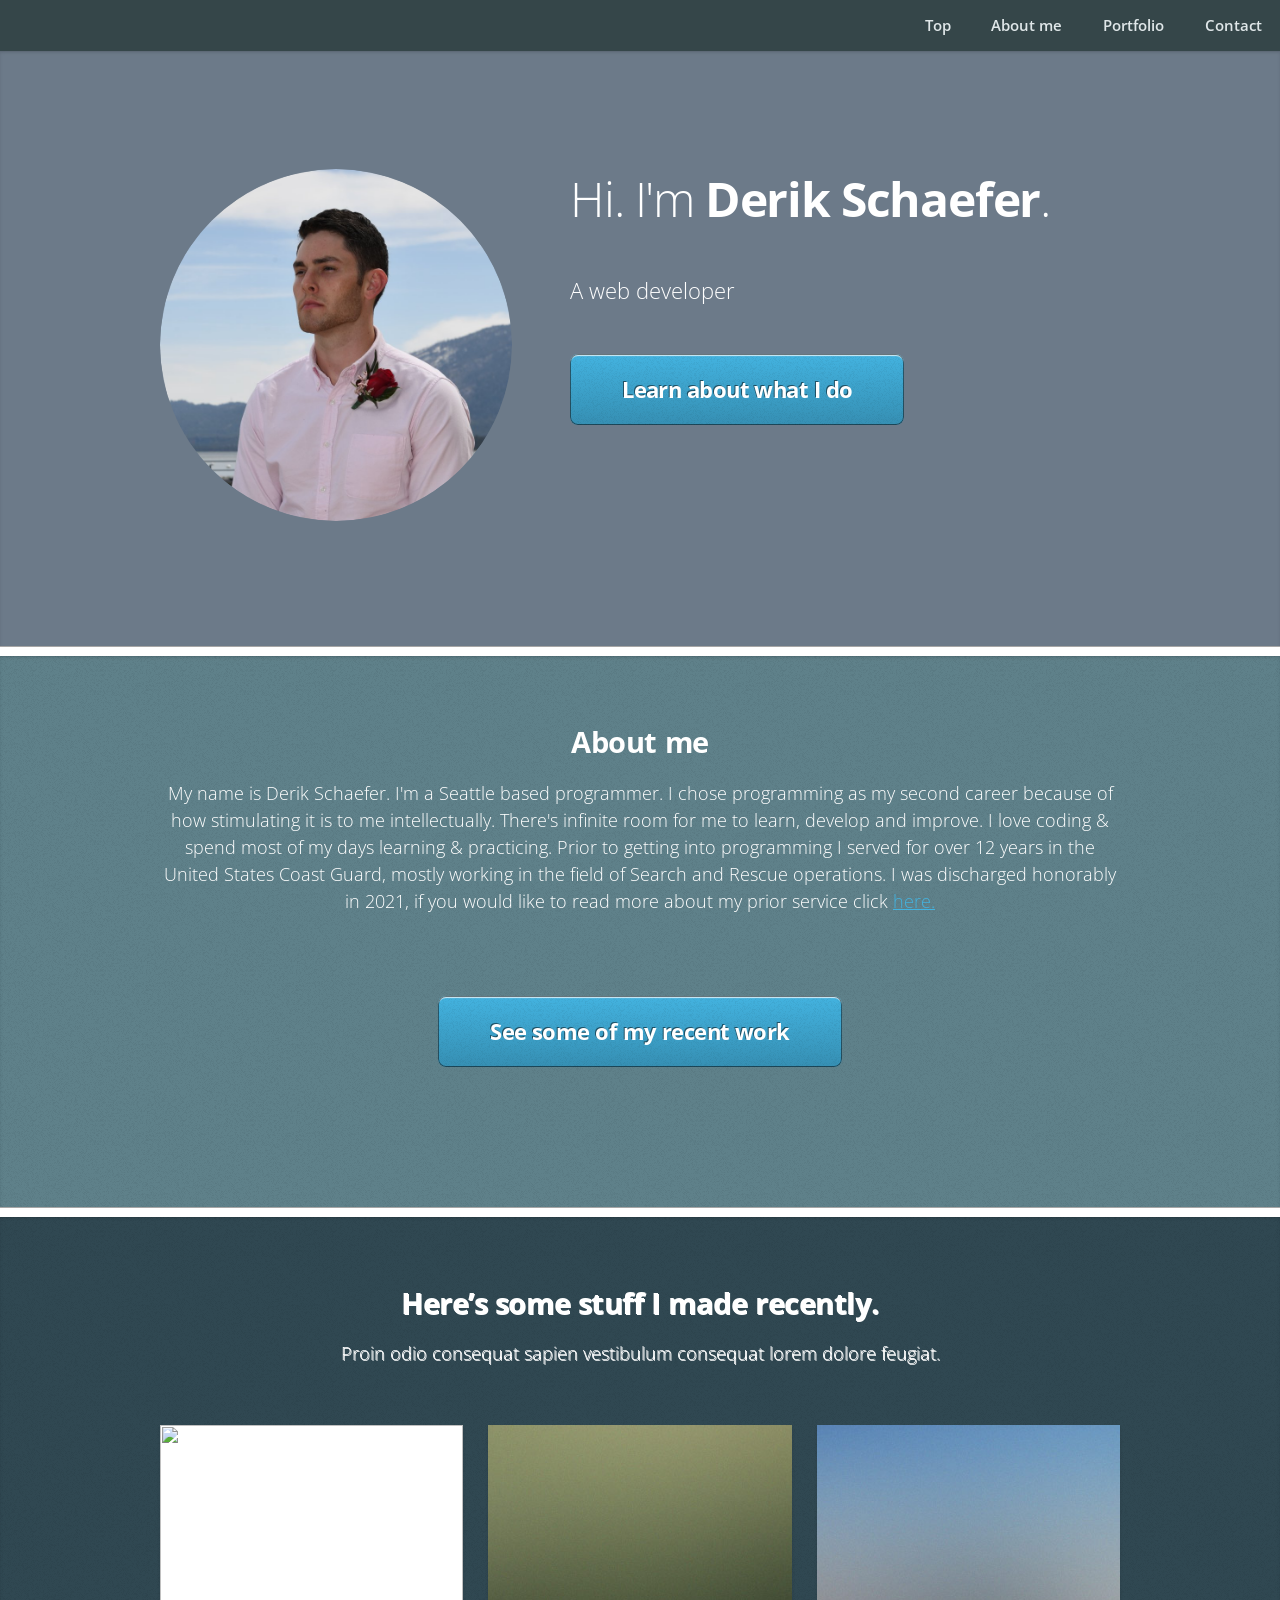
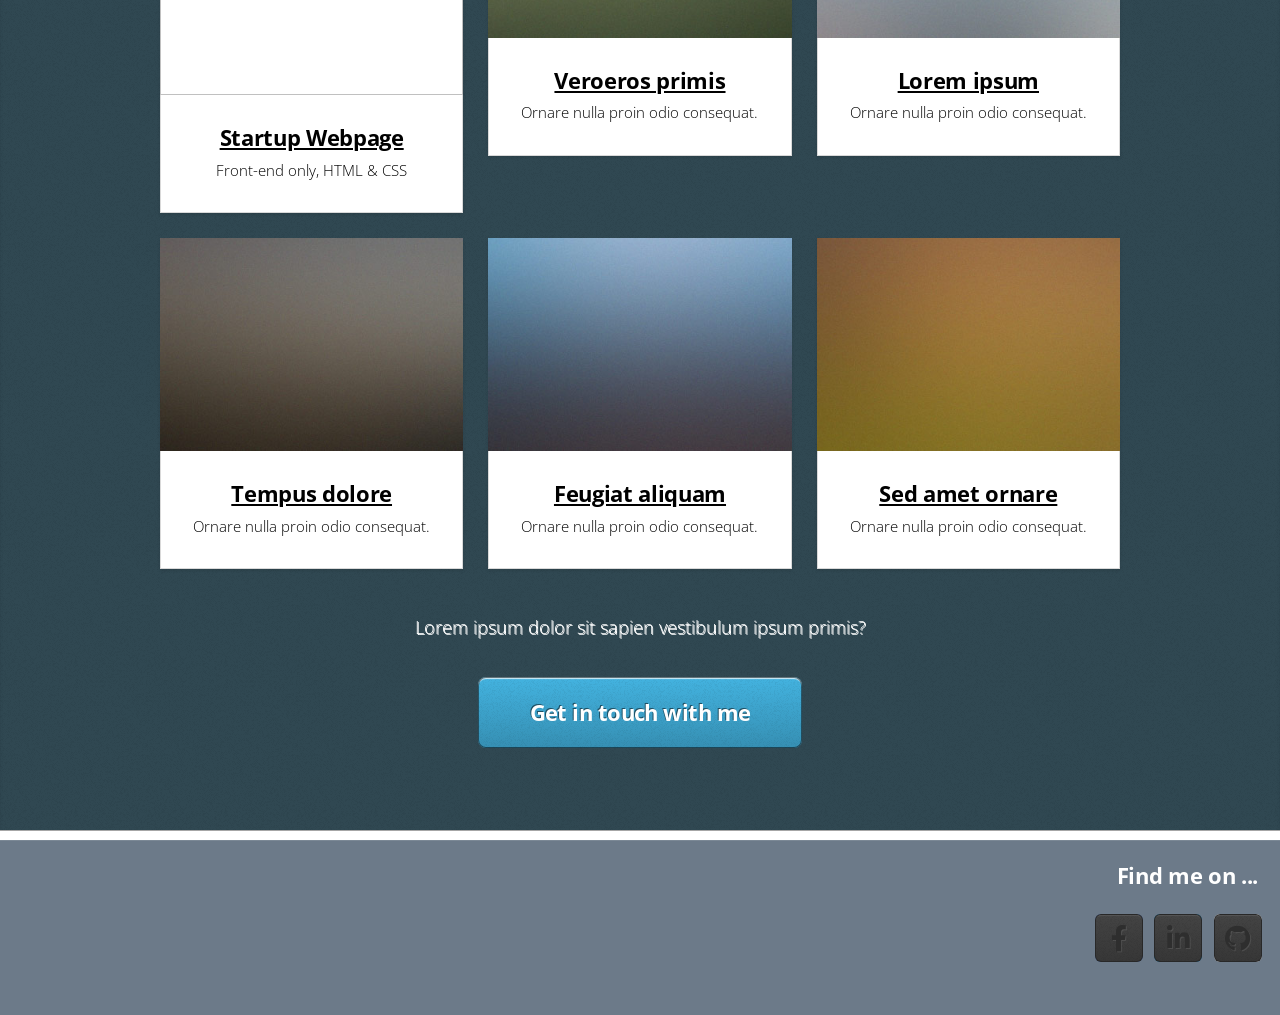
==== commit d4aaf09b: "Add files via upload" ====
--- a/Landing Page/index.html
+++ b/Landing Page/index.html
@@ -1,7 +1,7 @@
 <!DOCTYPE HTML>
 <html>
 	<head>
-		<title>Derik Schaefer Portfolio</title>
+		<title>Derik Schaefer <Portfolio></Portfolio></title>
 		  <link rel="icon" href="Avatar.png">
 		<meta charset="utf-8" />
 		<meta name="viewport" content="width=device-width, initial-scale=1, user-scalable=no" />
@@ -97,9 +97,9 @@
 					<div class="row">
 						<div class="col-4 col-6-medium col-12-small">
 							<article class="box style2">
-								<a href="#" class="image featured"><img src="images/pic01.jpg" alt="" /></a>
-								<h3><a href="#">Magna feugiat</a></h3>
-								<p class="skills-text">Ornare nulla proin odio consequat.</p>
+								<a href="#" class="image featured"><img class="pic01" src="images/pic01.png" alt="" /></a>
+								<h3><a target="_blank" href="https://derikschaefer.github.io/Startup-Portfolio/">Startup Webpage</a></h3>
+								<p class="skills-text">Front-end only, HTML & CSS</p>
 							</article>
 						</div>
 						<div class="col-4 col-6-medium col-12-small">
--- a/Landing Page/assets/css/main.css
+++ b/Landing Page/assets/css/main.css
@@ -101,7 +101,7 @@
 body, input, textarea, select {
   font-family: 'Open Sans', sans-serif;
   line-height: 1.85em;
-  color: #888;
+  color: #fff;
   font-weight: 300;
   font-size: 13pt;
 }
@@ -145,19 +145,19 @@
 }
 
 blockquote {
-  border-left: solid 0.75em #eee;
+  border-left: solid 0.75em #fff;
   padding: 1em 0 1em 1.5em;
   font-style: italic;
 }
 
 h1, h2, h3, h4, h5, h6 {
-  color: #e0e7e9;
+  color: #fff;
   margin: 0 0 0.75em 0;
 }
 
 h1 a, h2 a, h4 a, h5 a, h6 a {
   text-decoration: none;
-  color: #e0e7e9;
+  color: #fff;
 }
 
 h3 a {
@@ -172,12 +172,12 @@
   font-size: 3.25em;
   letter-spacing: -0.025em;
   font-weight: 300;
-  color: #e0e7e9;
+  color: #fff;
 }
 
 h1 strong {
   font-weight: 700;
-  color: #e0e7e9;
+  color: #fff;
 }
 
 h2 {
@@ -209,7 +209,7 @@
 
 p, ul, ol, dl, table {
   margin-bottom: 2em;
-  color: #e0e7e9;
+  color: #fff;
 }
 
 header {
@@ -1640,6 +1640,10 @@
 .image img {
   display: block;
   width: 100%;
+}
+
+.pic01 {
+  height: 270px;
 }
 
 .image.fit {
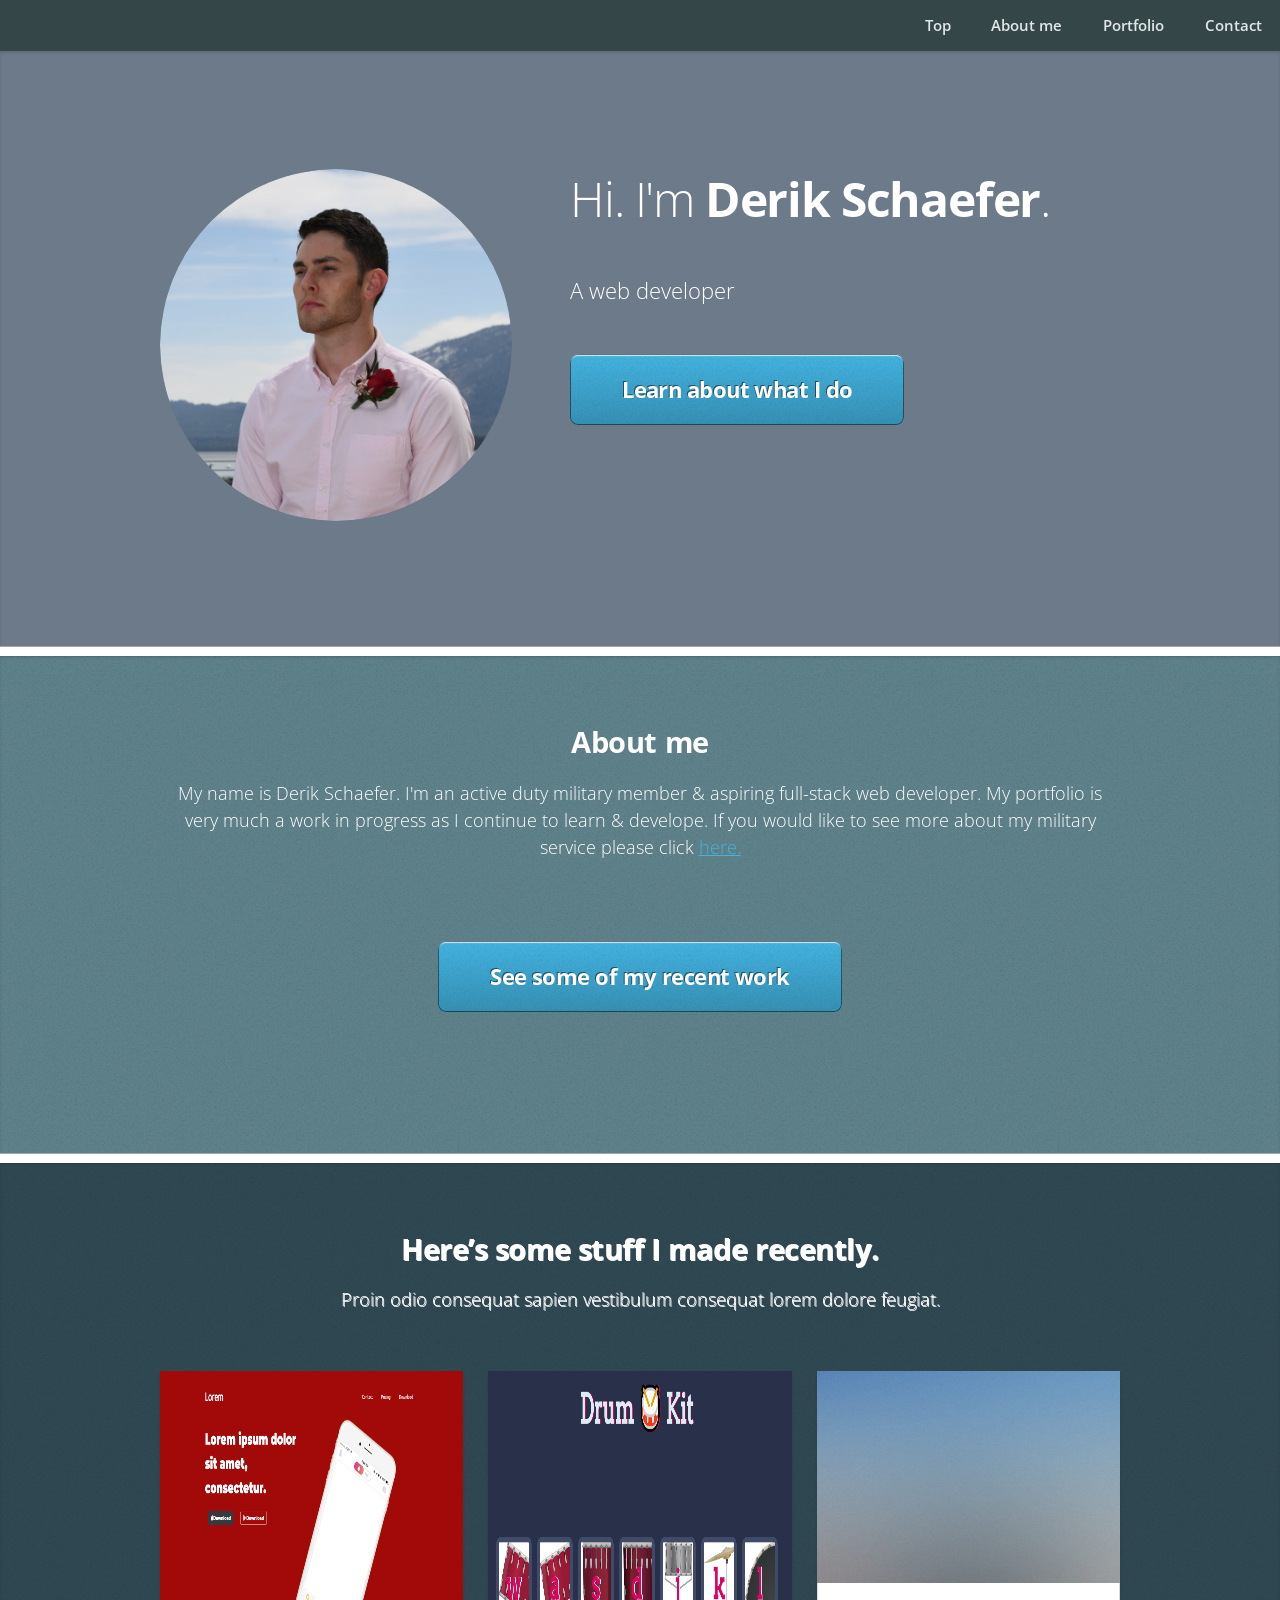
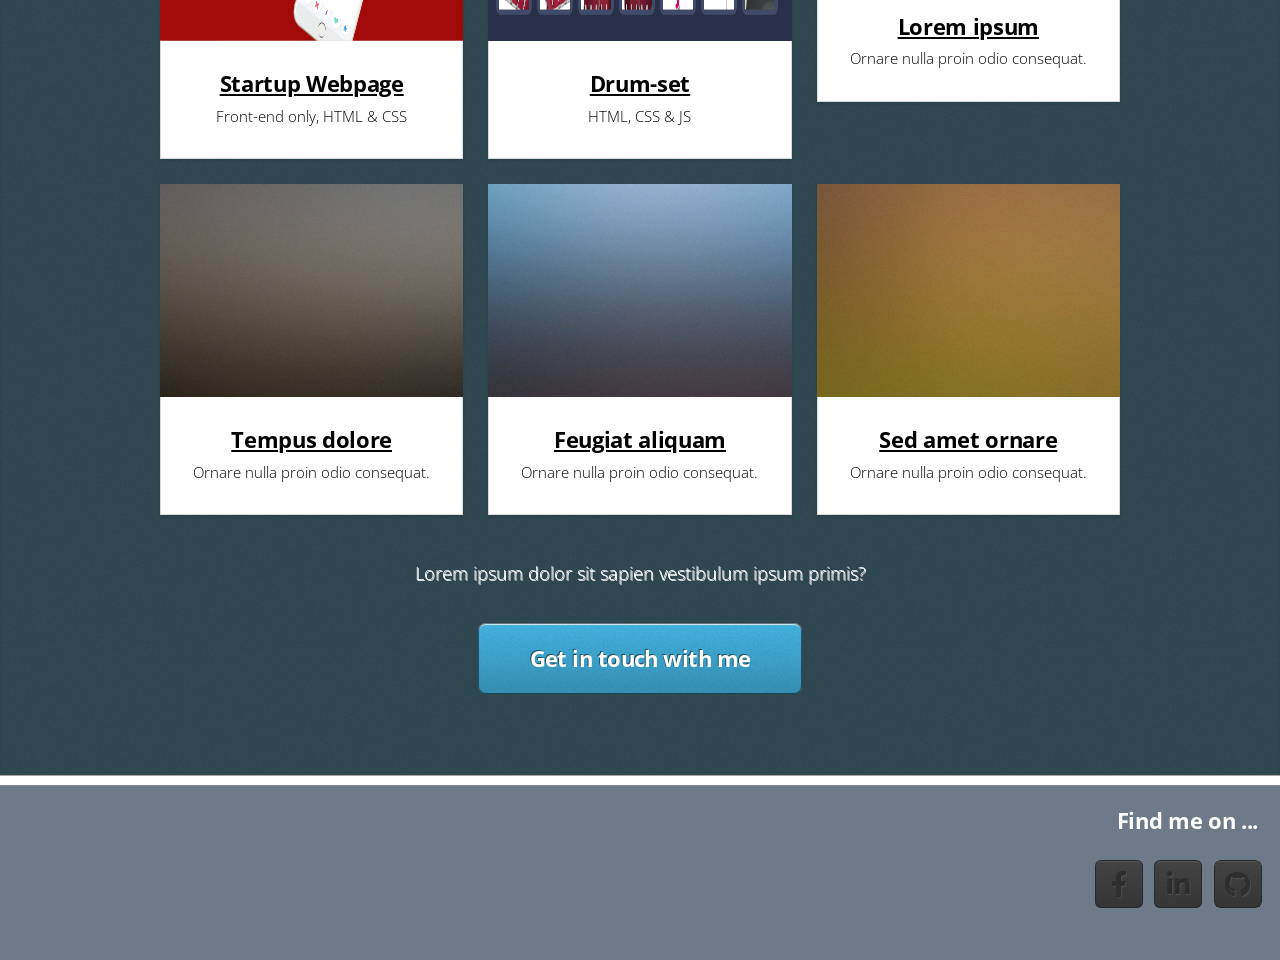
==== commit 1f6935b4: "Add files via upload" ====
--- a/Landing Page/index.html
+++ b/Landing Page/index.html
@@ -1,7 +1,7 @@
 <!DOCTYPE HTML>
 <html>
 	<head>
-		<title>Derik Schaefer <Portfolio></Portfolio></title>
+		<title>Derik Schaefer</title>
 		  <link rel="icon" href="Avatar.png">
 		<meta charset="utf-8" />
 		<meta name="viewport" content="width=device-width, initial-scale=1, user-scalable=no" />
@@ -45,11 +45,10 @@
 				<div class="container">
 					<header>
 						<h2>About me</h2>
-						<p>My name is Derik Schaefer. I'm a Seattle based programmer. I chose programming as my second career because of how stimulating it
-				      is to me intellectually. There's infinite room for me to learn, develop and improve. I love coding & spend most of my days
-				      learning & practicing. Prior to getting into programming I served for over 12 years in the
-				      United States Coast Guard, mostly working in the field of Search and Rescue operations. I was discharged honorably in 2021, if
-				      you would like to read more about my prior service click <a href="#">here.</a></p><br><br><br>
+						<p>My name is Derik Schaefer. I'm an active duty military member & aspiring full-stack web developer.
+							My portfolio is very much a work in progress as I continue to learn & develope. If you would like to see more
+							about my military service please click
+							 <a href="#">here.</a></p><br><br><br>
 
 						<!--
 
@@ -97,16 +96,16 @@
 					<div class="row">
 						<div class="col-4 col-6-medium col-12-small">
 							<article class="box style2">
-								<a href="#" class="image featured"><img class="pic01" src="images/pic01.png" alt="" /></a>
+								<a target="_blank" href="https://derikschaefer.github.io/Startup-Portfolio/" class="image featured"><img class="pic01" src="images/pic01.PNG" alt="" /></a>
 								<h3><a target="_blank" href="https://derikschaefer.github.io/Startup-Portfolio/">Startup Webpage</a></h3>
 								<p class="skills-text">Front-end only, HTML & CSS</p>
 							</article>
 						</div>
 						<div class="col-4 col-6-medium col-12-small">
 							<article class="box style2">
-								<a href="#" class="image featured"><img src="images/pic02.jpg" alt="" /></a>
-								<h3><a href="#">Veroeros primis</a></h3>
-									<p class="skills-text">Ornare nulla proin odio consequat.</p>
+						<a target="_blank" href="https://derikschaefer.github.io/Drums/" class="image featured"><img class="pic01" src="images/pic02.PNG" alt="" /></a>
+								<h3><a target="_blank" href="https://derikschaefer.github.io/Drums/">Drum-set</a></h3>
+									<p class="skills-text">HTML, CSS & JS</p>
 							</article>
 						</div>
 						<div class="col-4 col-6-medium col-12-small">
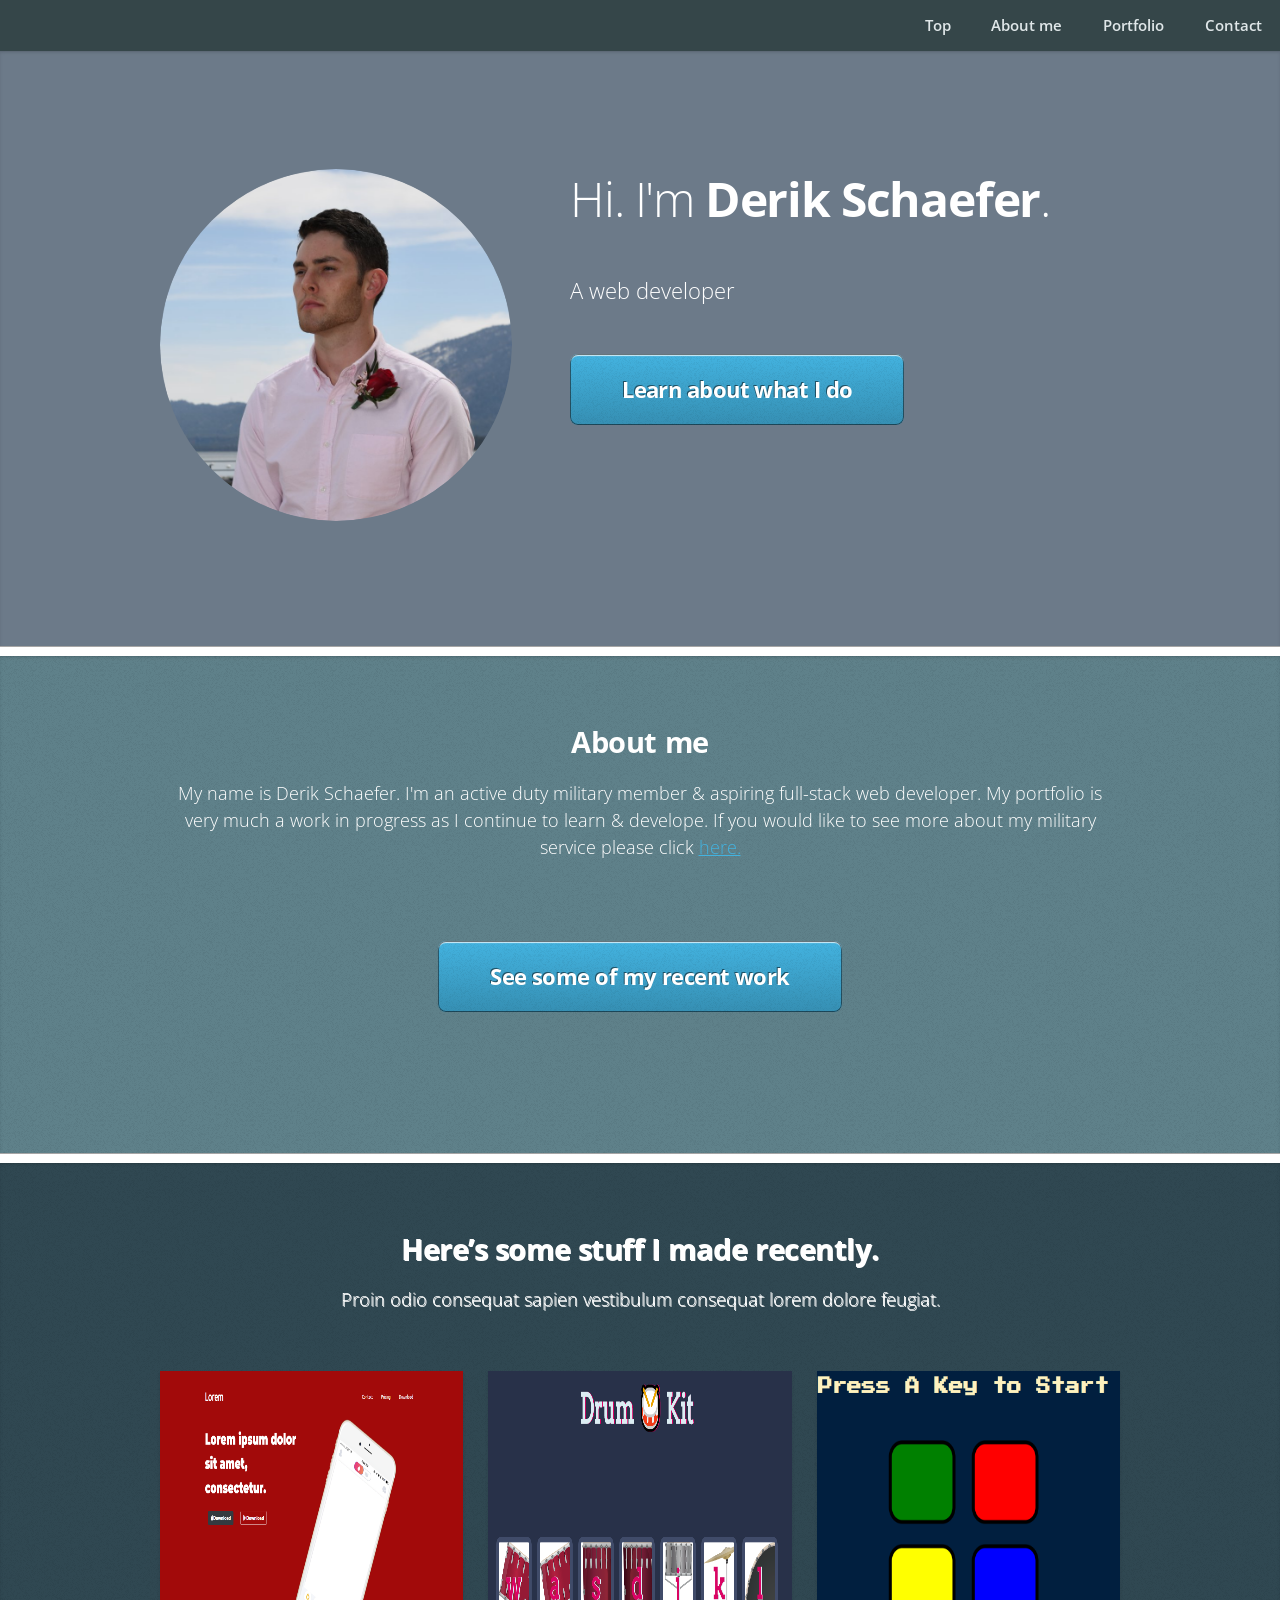
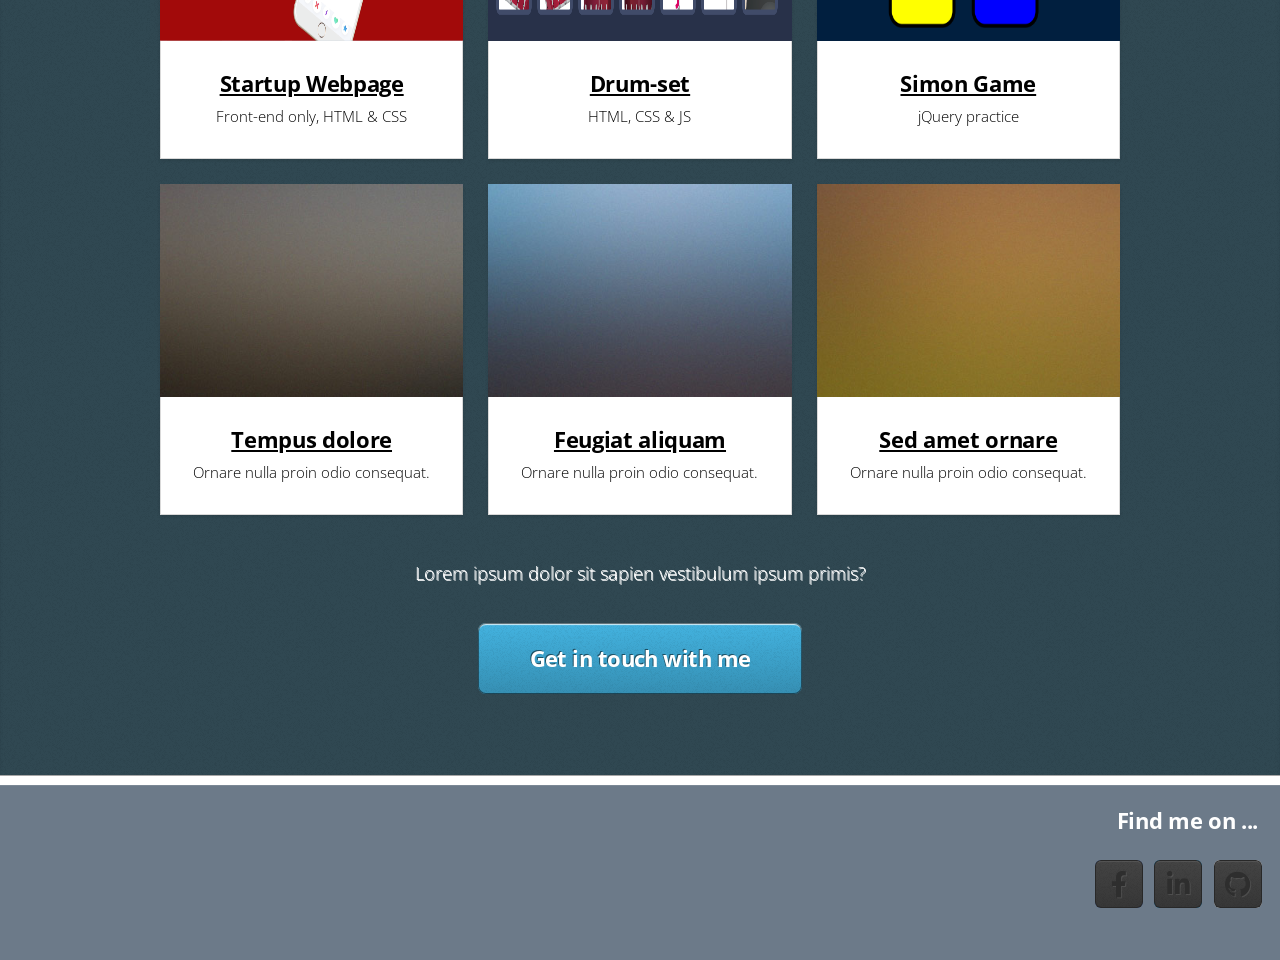
==== commit 6e480c99: "Add files via upload" ====
--- a/Landing Page/index.html
+++ b/Landing Page/index.html
@@ -110,9 +110,9 @@
 						</div>
 						<div class="col-4 col-6-medium col-12-small">
 							<article class="box style2">
-								<a href="#" class="image featured"><img src="images/pic03.jpg" alt="" /></a>
-								<h3><a href="#">Lorem ipsum</a></h3>
-									<p class="skills-text">Ornare nulla proin odio consequat.</p>
+						<a target="_blank" href="https://derikschaefer.github.io/Simon-Game/" class="image featured"><img class="pic01" src="images/pic03.PNG" alt="" /></a>
+								<h3><a href="#">Simon Game</a></h3>
+									<p class="skills-text">jQuery practice</p>
 							</article>
 						</div>
 						<div class="col-4 col-6-medium col-12-small">
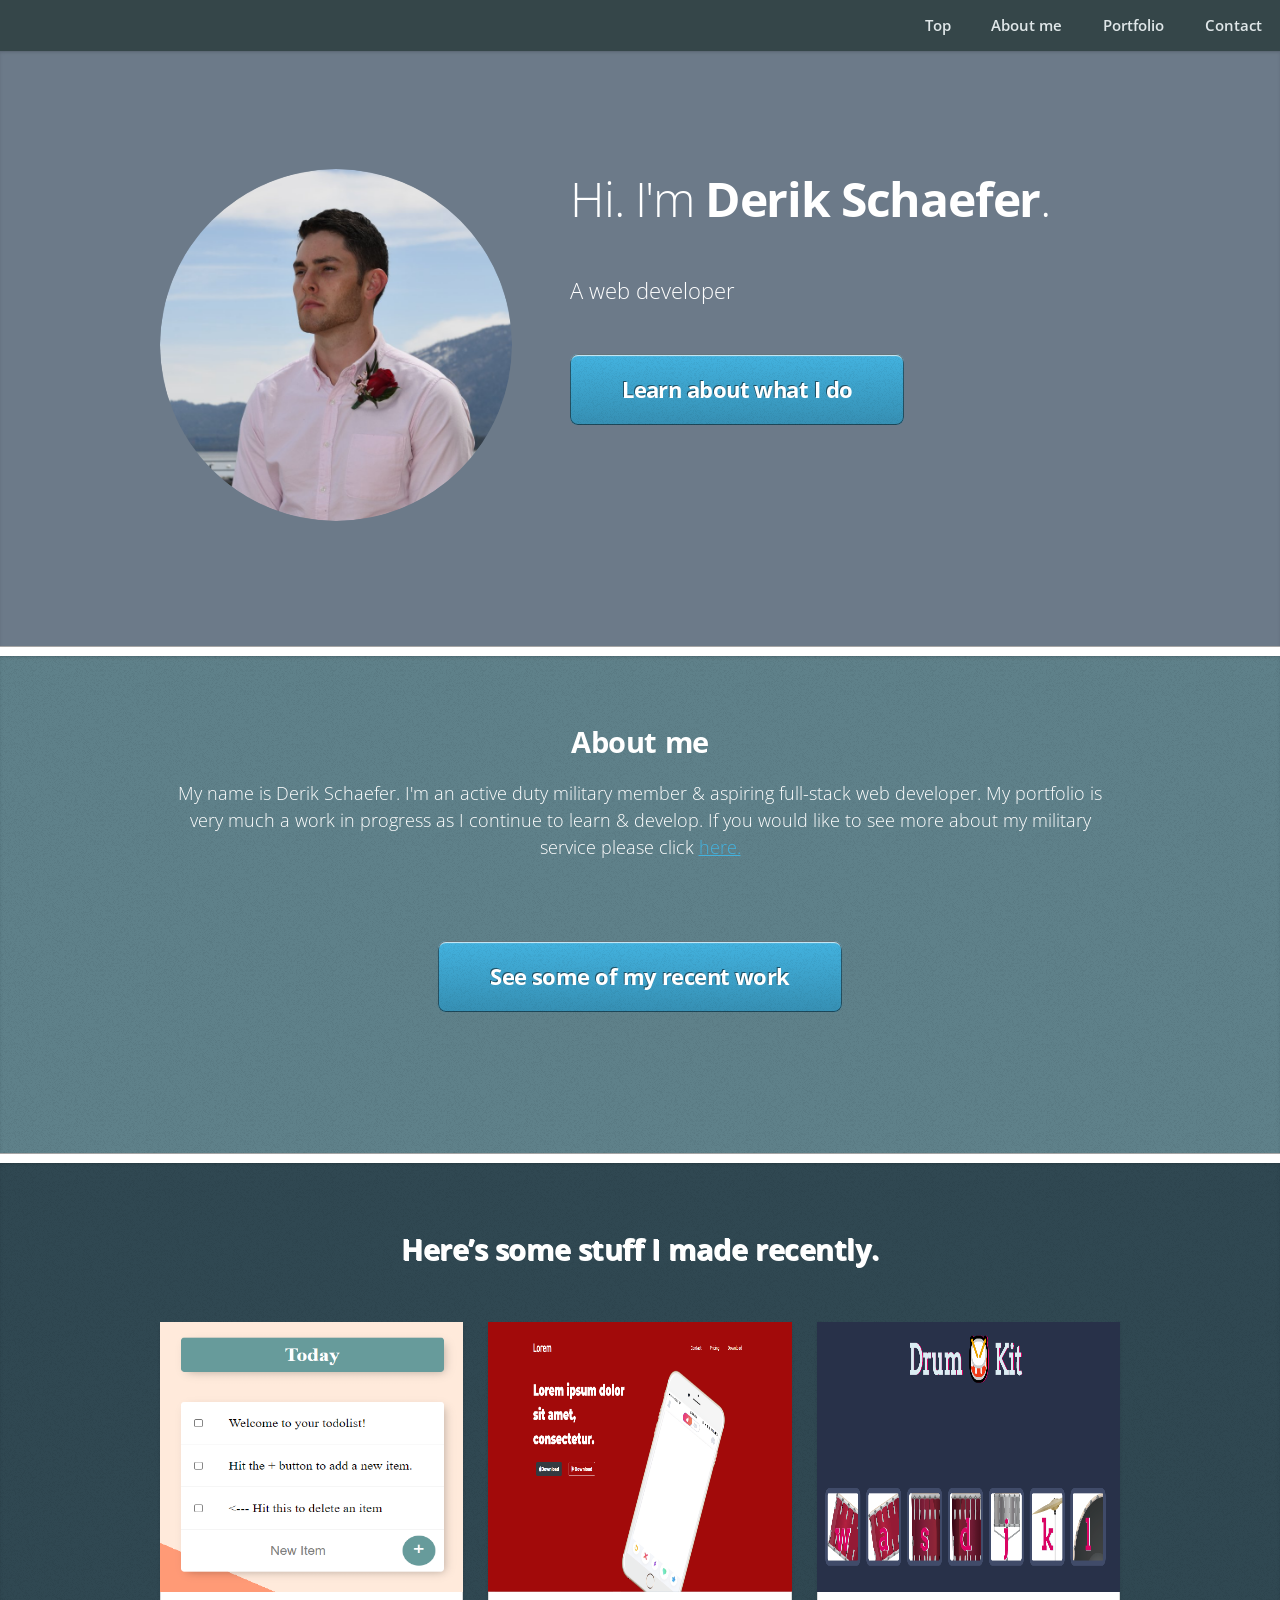
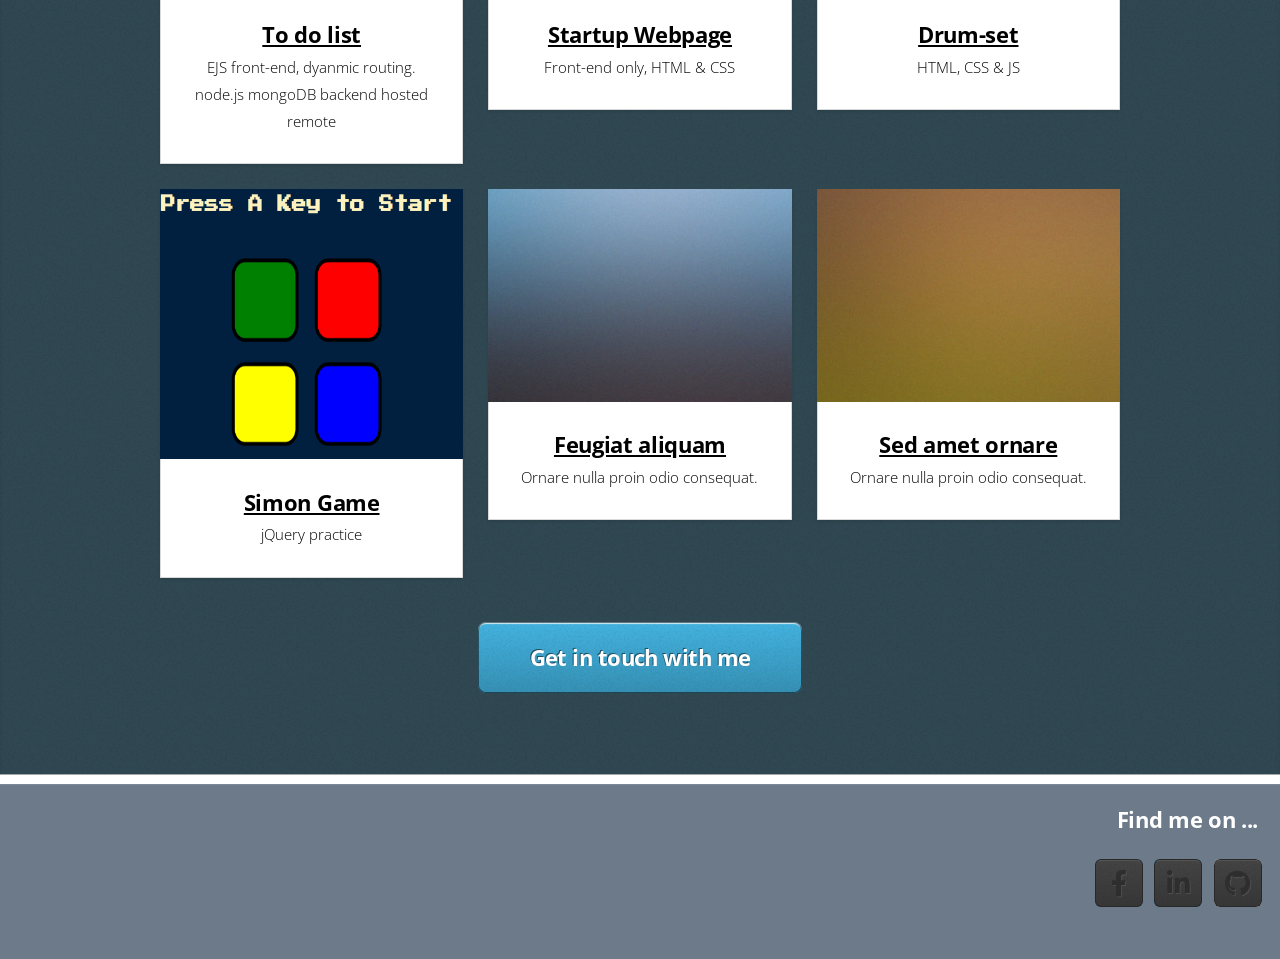
==== commit 24cbab3c: "Add files via upload Added todolist" ====
--- a/Landing Page/index.html
+++ b/Landing Page/index.html
@@ -46,7 +46,7 @@
 					<header>
 						<h2>About me</h2>
 						<p>My name is Derik Schaefer. I'm an active duty military member & aspiring full-stack web developer.
-							My portfolio is very much a work in progress as I continue to learn & develope. If you would like to see more
+							My portfolio is very much a work in progress as I continue to learn & develop. If you would like to see more
 							about my military service please click
 							 <a href="#">here.</a></p><br><br><br>
 
@@ -91,9 +91,16 @@
 				<div class="container">
 					<header>
 						<h2>Here’s some stuff I made recently.</h2>
-						<p>Proin odio consequat  sapien vestibulum consequat lorem dolore feugiat.</p>
+					<!--	<p>Proin odio consequat  sapien vestibulum consequat lorem dolore feugiat.</p> -->
 					</header>
 					<div class="row">
+						<div class="col-4 col-6-medium col-12-small">
+							<article class="box style2">
+								<a target="_blank" href="https://thawing-citadel-12888.herokuapp.com/" class="image featured"><img class="pic01" src="images/Todolist.PNG" alt="" /></a>
+								<h3><a target="_blank" href="https://thawing-citadel-12888.herokuapp.com/">To do list</a></h3>
+									<p class="skills-text">EJS front-end, dyanmic routing. node.js mongoDB backend hosted remote</p>
+							</article>
+						</div>
 						<div class="col-4 col-6-medium col-12-small">
 							<article class="box style2">
 								<a target="_blank" href="https://derikschaefer.github.io/Startup-Portfolio/" class="image featured"><img class="pic01" src="images/pic01.PNG" alt="" /></a>
@@ -115,13 +122,7 @@
 									<p class="skills-text">jQuery practice</p>
 							</article>
 						</div>
-						<div class="col-4 col-6-medium col-12-small">
-							<article class="box style2">
-								<a href="#" class="image featured"><img src="images/pic04.jpg" alt="" /></a>
-								<h3><a href="#">Tempus dolore</a></h3>
-									<p class="skills-text">Ornare nulla proin odio consequat.</p>
-							</article>
-						</div>
+
 						<div class="col-4 col-6-medium col-12-small">
 							<article class="box style2">
 								<a href="#" class="image featured"><img src="images/pic05.jpg" alt="" /></a>
@@ -138,7 +139,7 @@
 						</div>
 					</div>
 					<footer>
-						<p>Lorem ipsum dolor sit sapien vestibulum ipsum primis?</p>
+					<!--	<p>Lorem ipsum dolor sit sapien vestibulum ipsum primis?</p> -->
 						<a id="contacts" href="mailto:derik.p.schaefer@gmail.com" class="button large scrolly">Get in touch with me</a>
 					</footer>
 				</div>
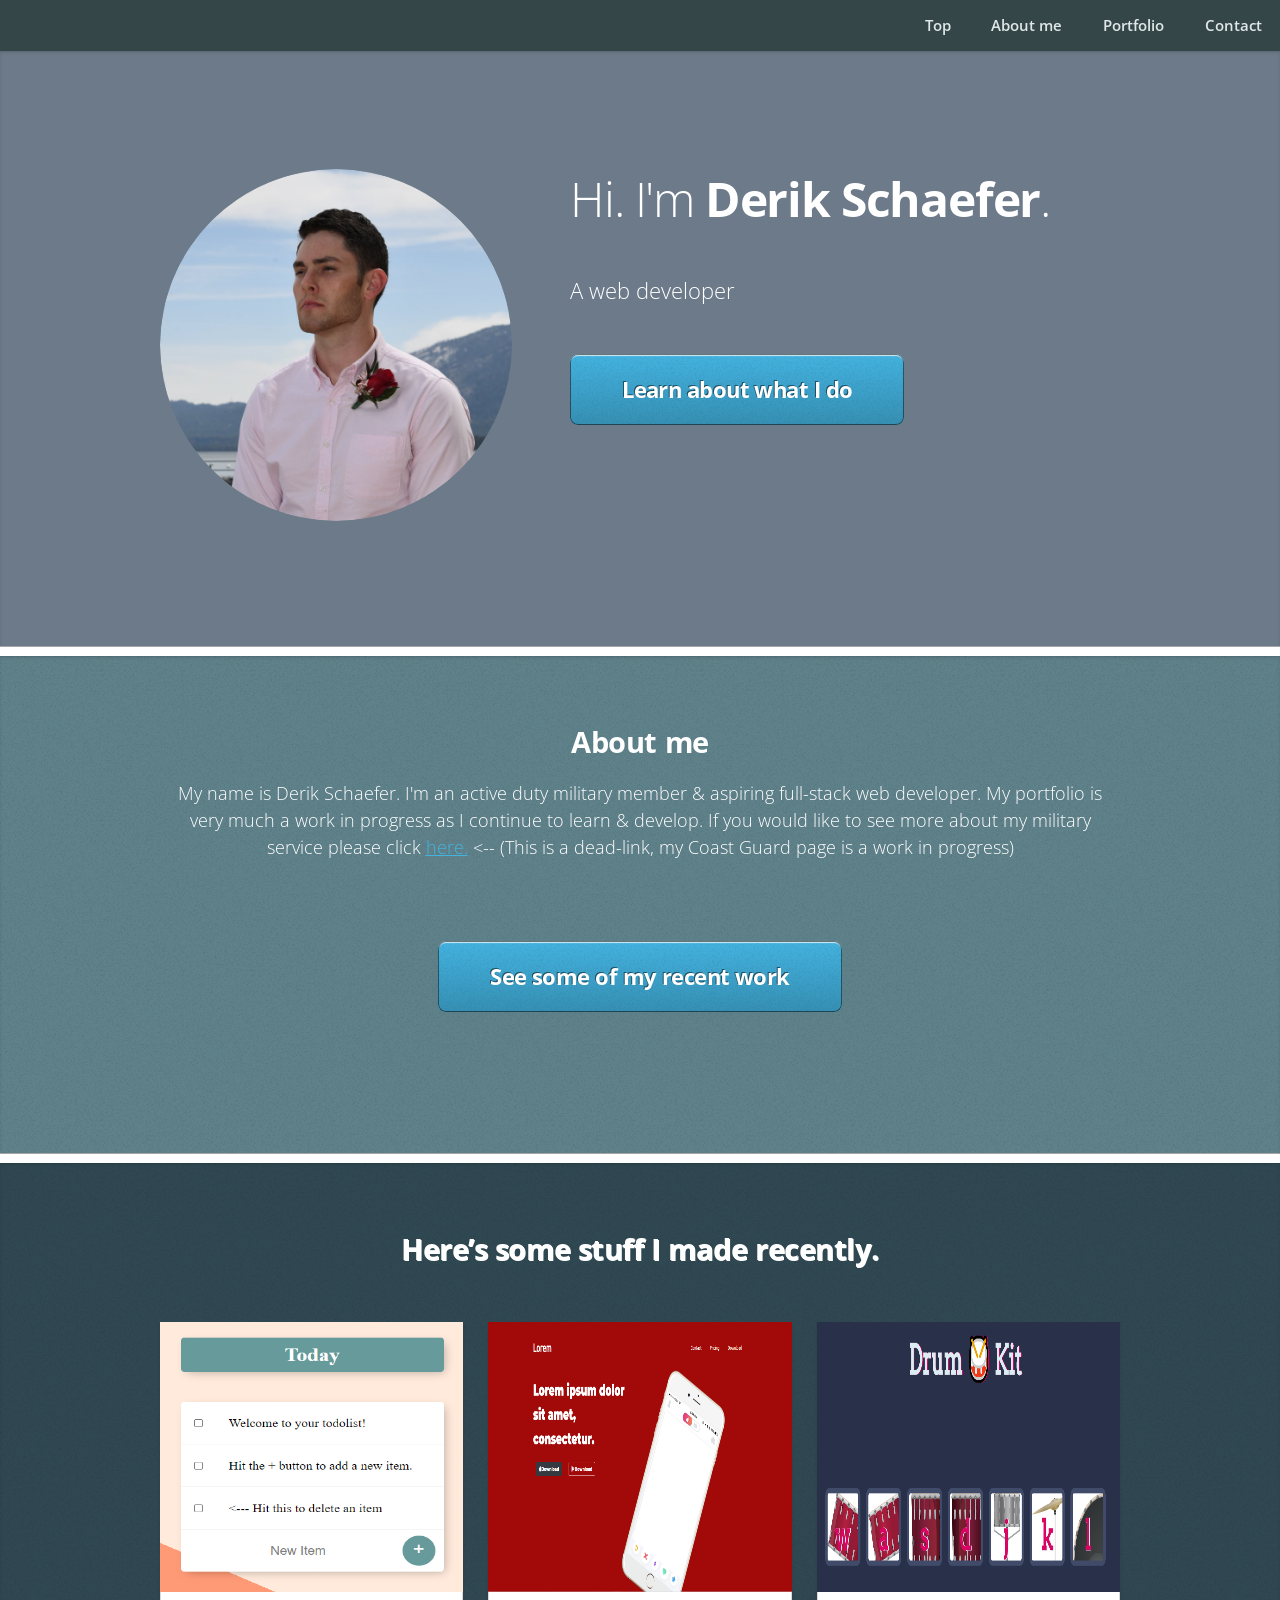
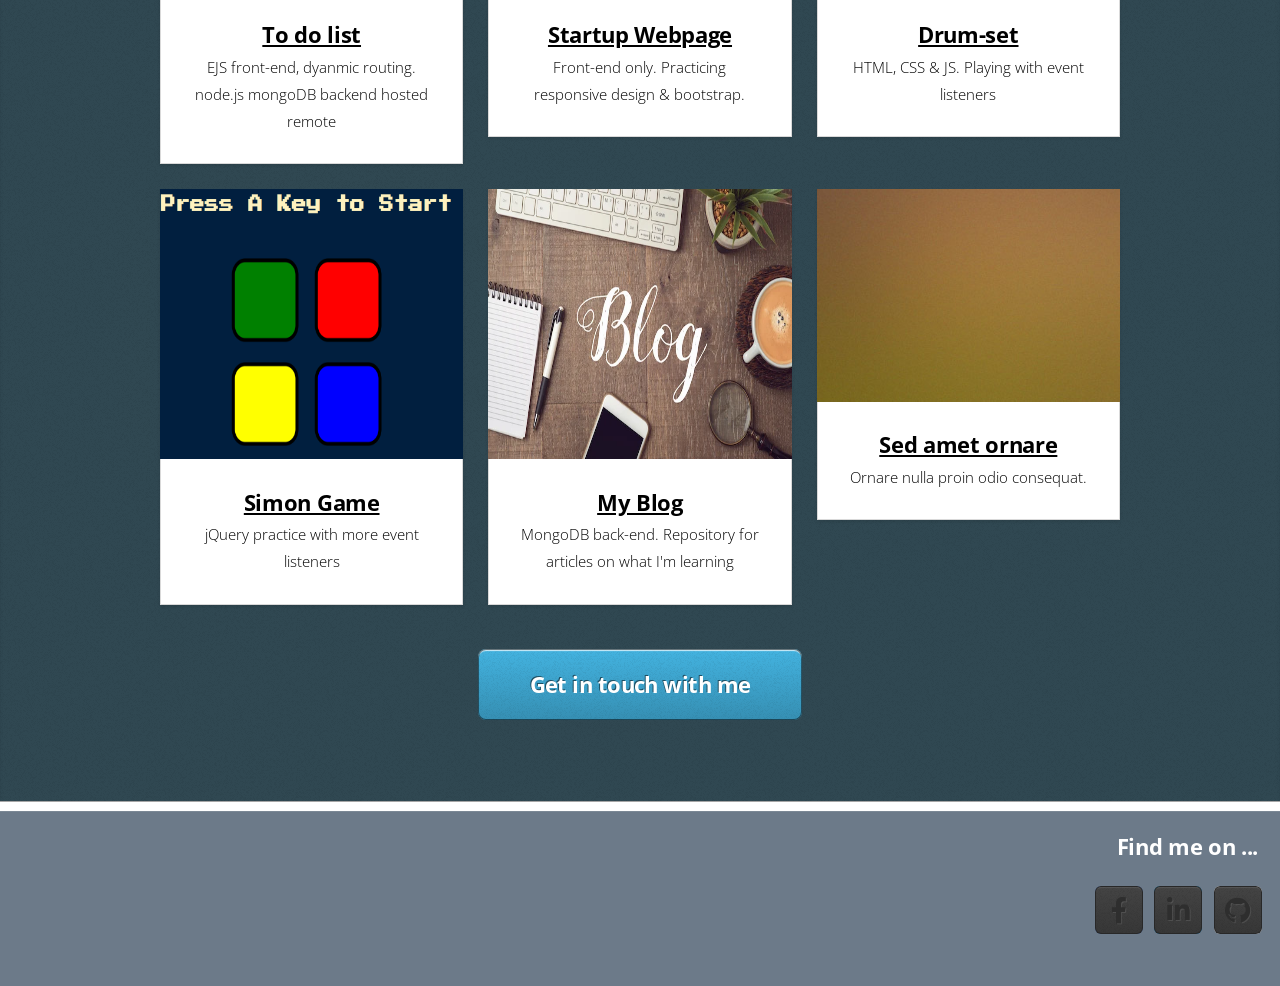
==== commit 8d570ddd: "Add files via upload Added blog, changed some words around" ====
--- a/Landing Page/index.html
+++ b/Landing Page/index.html
@@ -48,7 +48,7 @@
 						<p>My name is Derik Schaefer. I'm an active duty military member & aspiring full-stack web developer.
 							My portfolio is very much a work in progress as I continue to learn & develop. If you would like to see more
 							about my military service please click
-							 <a href="#">here.</a></p><br><br><br>
+							 <a href="#">here.</a> <-- (This is a dead-link, my Coast Guard page is a work in progress)</p><br><br><br>
 
 						<!--
 
@@ -105,29 +105,29 @@
 							<article class="box style2">
 								<a target="_blank" href="https://derikschaefer.github.io/Startup-Portfolio/" class="image featured"><img class="pic01" src="images/pic01.PNG" alt="" /></a>
 								<h3><a target="_blank" href="https://derikschaefer.github.io/Startup-Portfolio/">Startup Webpage</a></h3>
-								<p class="skills-text">Front-end only, HTML & CSS</p>
+								<p class="skills-text">Front-end only. Practicing responsive design & bootstrap.</p>
 							</article>
 						</div>
 						<div class="col-4 col-6-medium col-12-small">
 							<article class="box style2">
 						<a target="_blank" href="https://derikschaefer.github.io/Drums/" class="image featured"><img class="pic01" src="images/pic02.PNG" alt="" /></a>
 								<h3><a target="_blank" href="https://derikschaefer.github.io/Drums/">Drum-set</a></h3>
-									<p class="skills-text">HTML, CSS & JS</p>
+									<p class="skills-text">HTML, CSS & JS. Playing with event listeners</p>
 							</article>
 						</div>
 						<div class="col-4 col-6-medium col-12-small">
 							<article class="box style2">
 						<a target="_blank" href="https://derikschaefer.github.io/Simon-Game/" class="image featured"><img class="pic01" src="images/pic03.PNG" alt="" /></a>
 								<h3><a href="#">Simon Game</a></h3>
-									<p class="skills-text">jQuery practice</p>
-							</article>
-						</div>
-
-						<div class="col-4 col-6-medium col-12-small">
-							<article class="box style2">
-								<a href="#" class="image featured"><img src="images/pic05.jpg" alt="" /></a>
-								<h3><a href="#">Feugiat aliquam</a></h3>
-								<p class="skills-text">Ornare nulla proin odio consequat.</p>
+									<p class="skills-text">jQuery practice with more event listeners</p>
+							</article>
+						</div>
+
+						<div class="col-4 col-6-medium col-12-small">
+							<article class="box style2">
+								<a href="https://morning-hollows-97853.herokuapp.com/" target="_blank" class="image featured"><img class="pic01" src="images/blog.webp" alt="" /></a>
+								<h3><a target="_blank" href="https://morning-hollows-97853.herokuapp.com/">My Blog</a></h3>
+								<p class="skills-text">MongoDB back-end. Repository for articles on what I'm learning</p>
 							</article>
 						</div>
 						<div class="col-4 col-6-medium col-12-small">
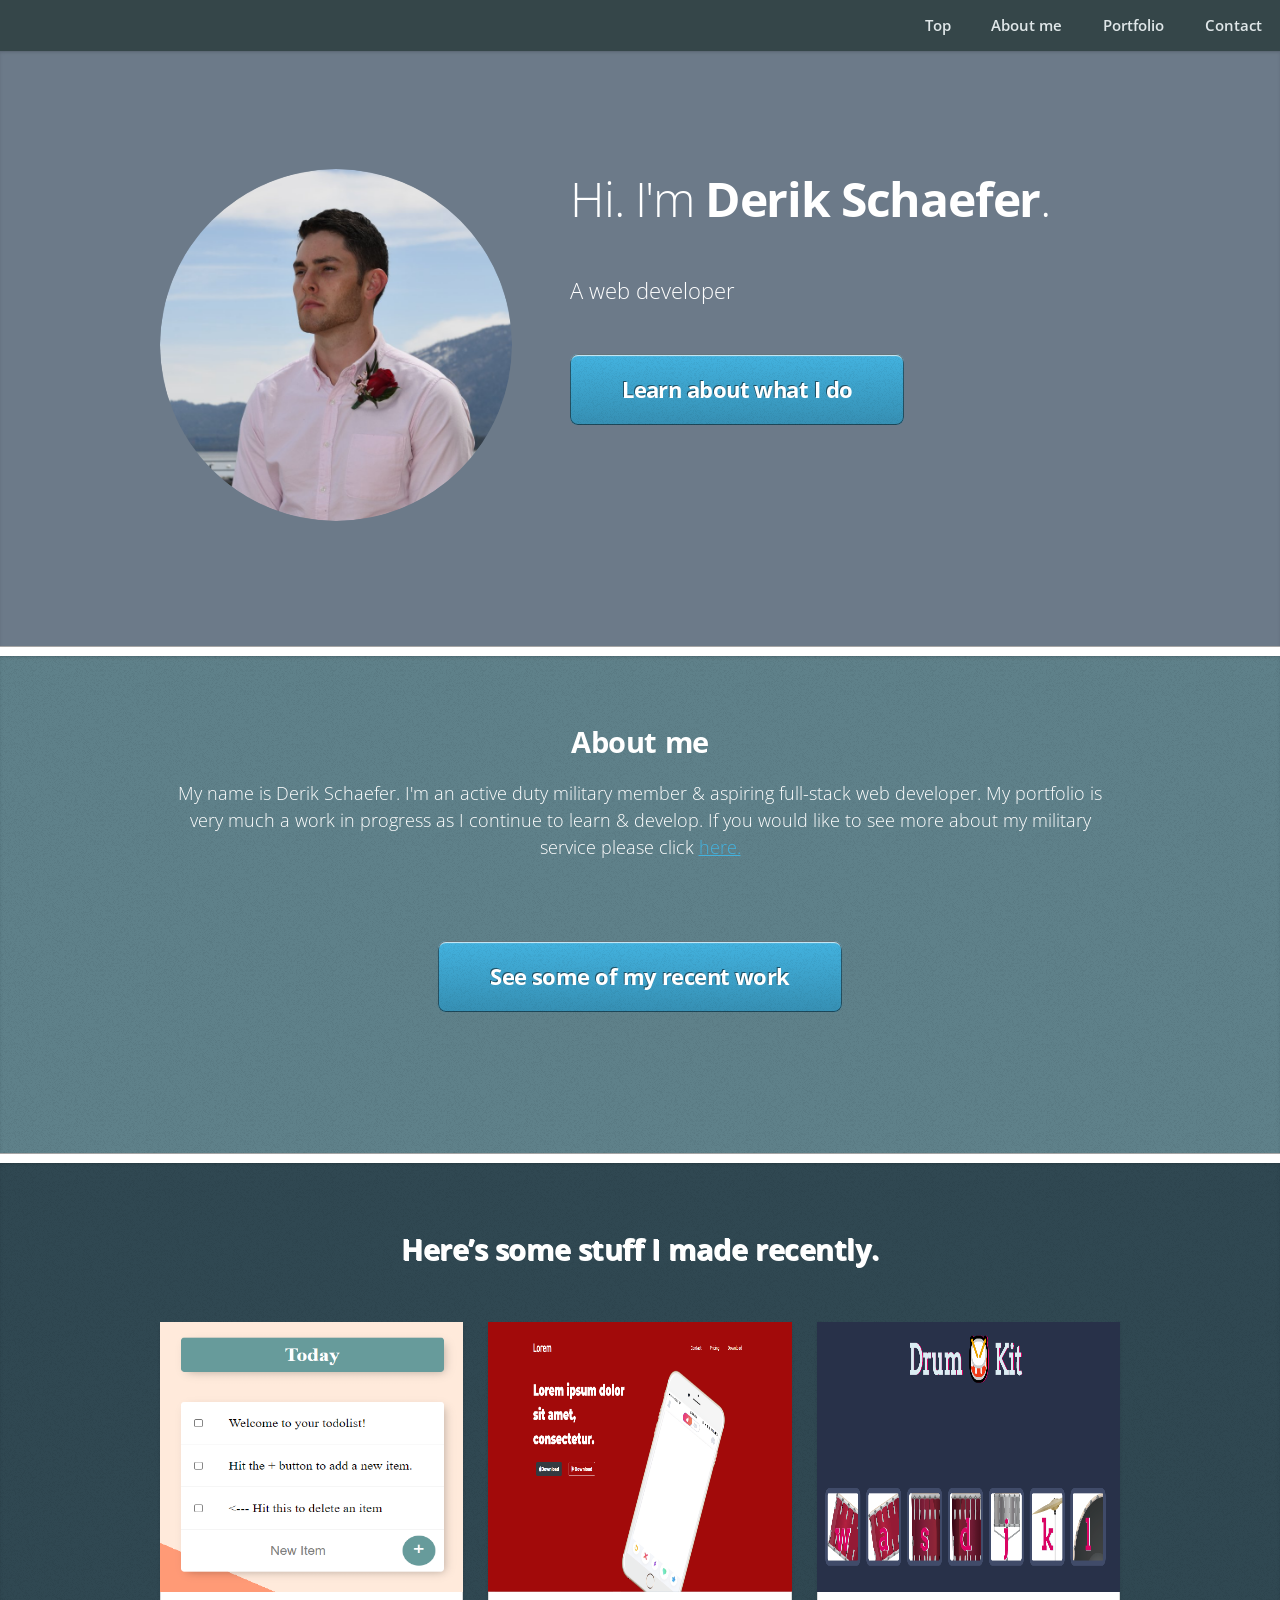
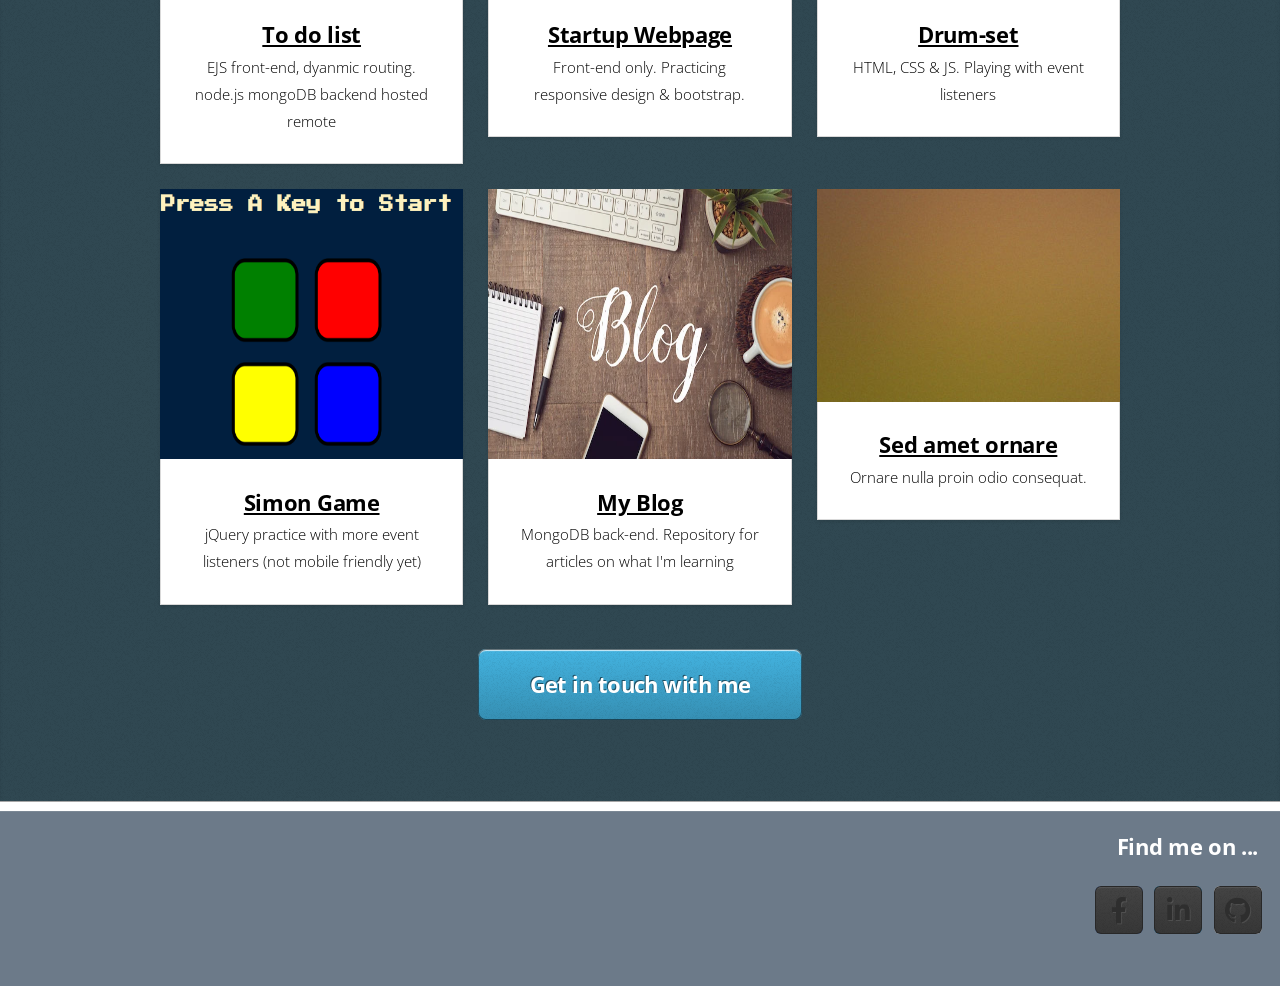
==== commit de8fadb0: "Add files via upload" ====
--- a/Landing Page/index.html
+++ b/Landing Page/index.html
@@ -48,7 +48,7 @@
 						<p>My name is Derik Schaefer. I'm an active duty military member & aspiring full-stack web developer.
 							My portfolio is very much a work in progress as I continue to learn & develop. If you would like to see more
 							about my military service please click
-							 <a href="#">here.</a> <-- (This is a dead-link, my Coast Guard page is a work in progress)</p><br><br><br>
+							 <a href="https://derikschaefer.github.io/CoastGuardPage/">here.</a></p><br><br><br>
 
 						<!--
 
@@ -119,7 +119,7 @@
 							<article class="box style2">
 						<a target="_blank" href="https://derikschaefer.github.io/Simon-Game/" class="image featured"><img class="pic01" src="images/pic03.PNG" alt="" /></a>
 								<h3><a href="#">Simon Game</a></h3>
-									<p class="skills-text">jQuery practice with more event listeners</p>
+									<p class="skills-text">jQuery practice with more event listeners (not mobile friendly yet)</p>
 							</article>
 						</div>
 
